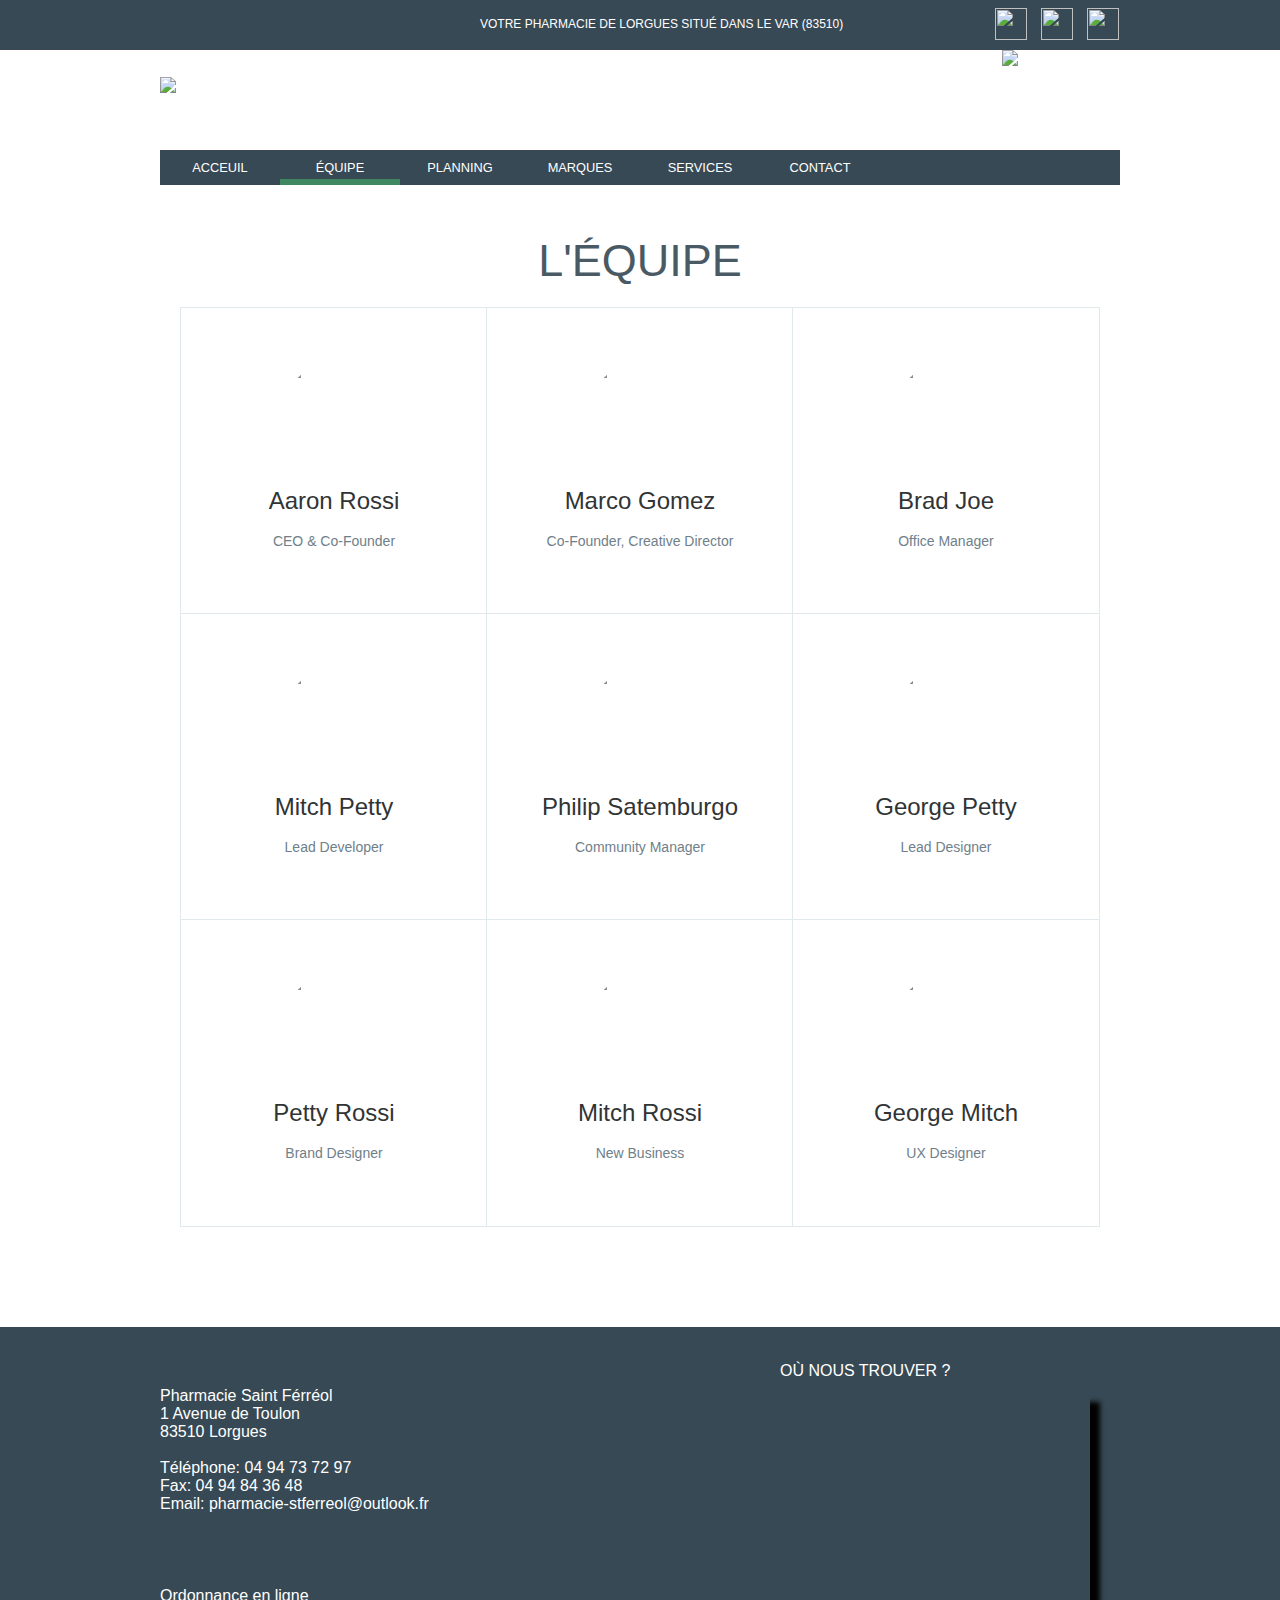
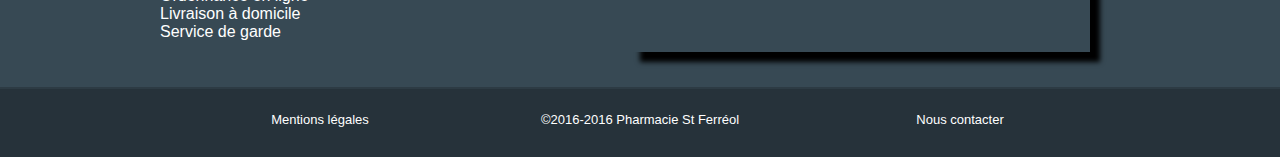
==== equipe.html @ 2e170c9e "ajout home page + footer" ====
<!DOCTYPE html>
<html>
    <head>
        <meta charset="utf-8" />
        <title>Contact</title>
        <link rel="stylesheet" type="text/css" href="equipe.css" />
    </head>

    <nav>

      <div id="header">
        <p id="headerText">Votre Pharmacie de Lorgues situé dans le Var (83510)</p>
          <img id="facebook" src="img/Facebook.png" width="32px" height="32px">
          <img id="twitter" src="img/Twitter.png" width="32px" height="32px">
          <img id="mail" src="img/mail2.png" width="32px" height="32px">
      </div>

      <img id="logo" src="img/logoPharmacie.jpg" />
      <img id="logoCroix" src="img/logoCroix200px.png" />

      <ul id="main">
        <li> <a id="Acceuil" href="MignotWebSite.html">Acceuil</a></li>
        <li>équipe</li>
        <li>Planning</li>
        <li>Marques</li>
        <li>Services
          <ul class="drop">
            <div>
            <li>Ordonnance en ligne</li>
            <li>Livraison à domicile</li>
            <li>Service de garde</li>
            </div>
          </ul>
        </li>
        <li> <a id="ContactUs" href="ContactUs.php">Contact</a></li>
        <li></li>
        <li></li>
        <div id="marker"></div>
      </ul>
    </nav>

    <div class="container">
      <div class="at-section">
        <div class="at-section__title">L'équipe</div>
      </div>
      <div data-column='3' class="at-grid">
        <div class="at-column">
          <div class="at-user">
            <div class="at-user__avatar"><img src="https://s3.amazonaws.com/uifaces/faces/twitter/adhamdannaway/128.jpg"/></div>
            <div class="at-user__name">Aaron Rossi</div>
            <div class="at-user__title">CEO &amp; Co-Founder</div>
          </div>
        </div>
        <div class="at-column">
          <div class="at-user">
            <div class="at-user__avatar"><img src="https://s3.amazonaws.com/uifaces/faces/twitter/rem/128.jpg"/></div>
            <div class="at-user__name">Marco Gomez</div>
            <div class="at-user__title">Co-Founder, Creative Director</div>
          </div>
        </div>
        <div class="at-column">
          <div class="at-user">
            <div class="at-user__avatar"><img src="https://s3.amazonaws.com/uifaces/faces/twitter/boheme/128.jpg"/></div>
            <div class="at-user__name">Brad Joe</div>
            <div class="at-user__title">Office Manager</div>
          </div>
        </div>
        <div class="at-column">
          <div class="at-user">
            <div class="at-user__avatar"><img src="https://s3.amazonaws.com/uifaces/faces/twitter/ok/128.jpg"/></div>
            <div class="at-user__name">Mitch Petty</div>
            <div class="at-user__title">Lead Developer</div>
          </div>
        </div>
        <div class="at-column">
          <div class="at-user">
            <div class="at-user__avatar"><img src="https://s3.amazonaws.com/uifaces/faces/twitter/jsa/128.jpg"/></div>
            <div class="at-user__name">Philip Satemburgo</div>
            <div class="at-user__title">Community Manager</div>
          </div>
        </div>
        <div class="at-column">
          <div class="at-user">
            <div class="at-user__avatar"><img src="https://s3.amazonaws.com/uifaces/faces/twitter/marcogomes/128.jpg"/></div>
            <div class="at-user__name">George Petty</div>
            <div class="at-user__title">Lead Designer</div>
          </div>
        </div>
        <div class="at-column">
          <div class="at-user">
            <div class="at-user__avatar"><img src="https://s3.amazonaws.com/uifaces/faces/twitter/dancounsell/128.jpg"/></div>
            <div class="at-user__name">Petty Rossi</div>
            <div class="at-user__title">Brand Designer</div>
          </div>
        </div>
        <div class="at-column">
          <div class="at-user">
            <div class="at-user__avatar"><img src="https://s3.amazonaws.com/uifaces/faces/twitter/kolage/128.jpg"/></div>
            <div class="at-user__name">Mitch Rossi</div>
            <div class="at-user__title">New Business</div>
          </div>
        </div>
        <div class="at-column">
          <div class="at-user">
            <div class="at-user__avatar"><img src="https://s3.amazonaws.com/uifaces/faces/twitter/tonychester/128.jpg"/></div>
            <div class="at-user__name">George Mitch</div>
            <div class="at-user__title">UX Designer</div>
          </div>
        </div>
      </div>
    </div>

    <footer>

    <div id="footer-info">
      <div id="footerZone">
            <p id="p1"> Où nous trouver ?</p>
            <p id="p2">Pharmacie Saint Férréol<br>1 Avenue de Toulon<br>83510 Lorgues<br><br>Téléphone: 04 94 73 72 97<br>Fax: 04 94 84 36 48<br>Email: pharmacie-stferreol@outlook.fr</p>
            <div id="block2">
              <ul>
                <li>Ordonnance en ligne</li>
                <li>Livraison à domicile</li>
                <li>Service de garde</li>
              </ul>
            </div>
        <div id="Gmap">
        <div id="map">
          <script>
          function initMap() {
            var myLatLng = {lat: 43.493127, lng: 6.358338};

            var map = new google.maps.Map(document.getElementById('map'), {
              zoom: 10,
              center: myLatLng
            });

            var marker = new google.maps.Marker({
              position: myLatLng,
              map: map,
              title: 'Hello World!'
            });
          }
        </script>
        <script async defer
            src="https://maps.googleapis.com/maps/api/js?key=AIzaSyC8PLo06eCIatA-K4ute1zwzZ96QncKiGk&signed_in=true&callback=initMap"></script>
      </div>
    </div>
    </div>
    </div>
    <div id="footer-links">
      <div id="links">
        <ul>
          <li>Mentions légales</li>
        </ul>
        <ul>
          <li>©2016-2016 Pharmacie St Ferréol</li>
        </ul>
        <ul>
          <li>Nous contacter</li>
        </ul>
      <div>
    </div>

    </footer>

</html>
---- equipe.css ----
* {
  box-sizing: border-box;
  margin: 0;
  padding: 0;
  border: 0;
}

body {
  font-family: 'Open Sans', sans-serif;
  color: white;
  text-align: center;
}

#headerText {
  position: absolute;
  font-family: 'Open Sans', sans-serif;
  font-size: 12px;
  text-transform: uppercase;
  color: white;
  text-align: left;
  padding-top: 17px;
  padding-left: 480px;
}

#header {
  position: relative;
  background-color: #374954;
  height: 50px;
}

#logo {
  padding-top: 10px;
  position: absolute;
  padding-top: 27px;
}

#logoCroix {
  padding-top: 10px;
  position: absolute;
  padding-top: 0px;
  padding-left: 842px;
}

#facebook {
margin-left: 834px;
margin-top: 8px;
}

#facebook:hover {
  text-decoration: underline;
background-color: #3E8760;
}

#twitter {
margin-left: 10px;
margin-top: 8px;
}

#twitter:hover {
background-color: #3E8760;
}

#mail {
margin-left: 10px;
margin-top: 8px;
}

#mail:hover {
background-color: #3E8760;
}

#main {
  position: relative;
  list-style: none;
  background: #374954;
  font-weight: 400;
  font-size: 0;
  text-transform: uppercase;
  display: inline-block;
  padding: 0;
  margin: 50px auto;
  margin-top: 100px;
}

#main li {
  font-size: 0.8rem;
  display: inline-block;
  position: relative;
  padding: 10px 20px;
  cursor: pointer;
  z-index: 5;
  min-width: 120px;
}

li {
  margin: 0;
}

ul.drop {
pointer-events: none;
}

.drop {
  text-transform: none;
  overflow: hidden;
  list-style: none;
  position: absolute;
  padding: 0;
  width: 100%;
  left: 0;
  top: 48px;
}

.drop div {
  pointer-events: all;
  -webkit-transform: translate(0, -100%);
  -moz-transform: translate(0, -100%);
  -ms-transform: translate(0, -100%);
  transform: translate(0, -100%);
  -webkit-transition: all 0.5s 0.1s;
  -moz-transition: all 0.5s 0.1s;
  -ms-transition: all 0.5s 0.1s;
  transition: all 0.5s 0.1s;
  position: relative;
}

.drop li {
  display: block;
  padding: 0;
  width: 100%;
  background: #3E8760;
}

.drop li:nth-child(1) {
  border-bottom: 1px solid;
  border-bottom-color: #374954;
}

.drop li:nth-child(2) {
  border-bottom: 1px solid;
  border-bottom-color: #374954;
}

.drop li:nth-child(1):hover {
  display: block;
  padding: 0;
  width: 100%;
  background: #3E8760;
  text-decoration: underline;
}

.drop li:nth-child(2):hover {
  display: block;
  padding: 0;
  width: 100%;
  background: #3E8760;
  text-decoration: underline;
}

.drop li:nth-child(3):hover {
  display: block;
  padding: 0;
  width: 100%;
  background: #3E8760;
  text-decoration: underline;
}

#marker {
  height: 6px;
  background: #3E8760 ;
  position: absolute;
  bottom: 0;
  width: 120px;
  z-index: 2;
  -webkit-transition: all 0.35s;
  -moz-transition: all 0.35s;
  -ms-transition: all 0.35s;
  transition: all 0.35s;
}

#main li:nth-child(1):hover ul div {
  -webkit-transform: translate(0, 0);
  -moz-transform: translate(0, 0);
  -ms-transform: translate(0, 0);
  transform: translate(0, 0);
}
#main li:nth-child(1):hover ~ #marker {
  -webkit-transform: translate(0px, 0);
  -moz-transform: translate(0px, 0);
  -ms-transform: translate(0px, 0);
  transform: translate(0px, 0);
}

#main li:nth-child(2) ~ #marker {
  -webkit-transform: translate(120px, 0);
  -moz-transform: translate(120px, 0);
  -ms-transform: translate(120px, 0);
  transform: translate(120px, 0);
}

#main li:nth-child(2):hover ul div {
  -webkit-transform: translate(0, 0);
  -moz-transform: translate(0, 0);
  -ms-transform: translate(0, 0);
  transform: translate(0, 0);
}
#main li:nth-child(2):hover ~ #marker {
  -webkit-transform: translate(120px, 0);
  -moz-transform: translate(120px, 0);
  -ms-transform: translate(120px, 0);
  transform: translate(120px, 0);
}

#main li:nth-child(3):hover ul div {
  -webkit-transform: translate(0, 0);
  -moz-transform: translate(0, 0);
  -ms-transform: translate(0, 0);
  transform: translate(0, 0);
}

#main li:nth-child(3):hover ~ #marker {
  -webkit-transform: translate(240px, 0);
  -moz-transform: translate(240px, 0);
  -ms-transform: translate(240px, 0);
  transform: translate(240px, 0);
}
#main li:nth-child(4):hover ul div {
  -webkit-transform: translate(0, 0);
  -moz-transform: translate(0, 0);
  -ms-transform: translate(0, 0);
  transform: translate(0, 0);
}
#main li:nth-child(4):hover ~ #marker {
  -webkit-transform: translate(360px, 0);
  -moz-transform: translate(360px, 0);
  -ms-transform: translate(360px, 0);
  transform: translate(360px, 0);
}

#main li:nth-child(5):hover ul div {
  -webkit-transform: translate(0, 0);
  -moz-transform: translate(0, 0);
  -ms-transform: translate(0, 0);
  transform: translate(0, 0);
}
#main li:nth-child(5):hover ~ #marker {
  -webkit-transform: translate(480px, 0);
  -moz-transform: translate(480px, 0);
  -ms-transform: translate(480px, 0);
  transform: translate(480px, 0);
}

#main li:nth-child(6):hover ul div a {
  -webkit-transform: translate(0, 0);
  -moz-transform: translate(0, 0);
  -ms-transform: translate(0, 0);
  transform: translate(0, 0);
}

#main li:nth-child(6):hover ~ #marker {
  -webkit-transform: translate(600px, 0);
  -moz-transform: translate(600px, 0);
  -ms-transform: translate(600px, 0);
  transform: translate(600px, 0);
}

#main li:nth-child(7):hover {
  cursor: default;
  -webkit-transform: translate(0, 0);
  -moz-transform: translate(0, 0);
  -ms-transform: translate(0, 0);
  transform: translate(0, 0);
}

#main li:nth-child(8):hover {
  cursor: default;
  -webkit-transform: translate(0, 0);
  -moz-transform: translate(0, 0);
  -ms-transform: translate(0, 0);
  transform: translate(0, 0);
}

#ContactUs {
  text-decoration:none;
  font-family: 'Open Sans', sans-serif;
  color: white;
  text-align: center;
}

.at-section__title {
  font-family: 'Open Sans', sans-serif;
  font-weight: 300;
  color: #374954;
  text-align: center;
  font-weight: 100;
  font-size: 2.8125em;
  opacity: 0.9;
  margin-bottom: 20px;
  text-transform: uppercase;
}
.at-grid {
  display: -webkit-box;
  display: -webkit-flex;
  display: -ms-flexbox;
  display: flex;
  -webkit-box-orient: horizontal;
  -webkit-box-direction: normal;
  -webkit-flex-direction: row;
      -ms-flex-direction: row;
          flex-direction: row;
  -webkit-flex-wrap: wrap;
      -ms-flex-wrap: wrap;
          flex-wrap: wrap;
  background: #FFF;
  border: 1px solid #E2E9ED;
}
.at-grid[data-column="1"] .at-column {
  width: 100%;
  max-width: 100%;
  min-width: 100%;
  -webkit-flex-basis: 100%;
      -ms-flex-preferred-size: 100%;
          flex-basis: 100%;
}
.at-grid[data-column="2"] .at-column {
  width: 50%;
  max-width: 50%;
  min-width: 50%;
  -webkit-flex-basis: 50%;
      -ms-flex-preferred-size: 50%;
          flex-basis: 50%;
}
.at-grid[data-column="3"] .at-column {
  width: 33.33333%;
  max-width: 33.33333%;
  min-width: 33.33333%;
  -webkit-flex-basis: 33.33333%;
      -ms-flex-preferred-size: 33.33333%;
          flex-basis: 33.33333%;
}
.at-grid[data-column="4"] .at-column {
  width: 25%;
  max-width: 25%;
  min-width: 25%;
  -webkit-flex-basis: 25%;
      -ms-flex-preferred-size: 25%;
          flex-basis: 25%;
}
.at-grid[data-column="5"] .at-column {
  width: 20%;
  max-width: 20%;
  min-width: 20%;
  -webkit-flex-basis: 20%;
      -ms-flex-preferred-size: 20%;
          flex-basis: 20%;
}
.at-grid[data-column="6"] .at-column {
  width: 16.66667%;
  max-width: 16.66667%;
  min-width: 16.66667%;
  -webkit-flex-basis: 16.66667%;
      -ms-flex-preferred-size: 16.66667%;
          flex-basis: 16.66667%;
}
.at-grid[data-column="7"] .at-column {
  width: 14.28571%;
  max-width: 14.28571%;
  min-width: 14.28571%;
  -webkit-flex-basis: 14.28571%;
      -ms-flex-preferred-size: 14.28571%;
          flex-basis: 14.28571%;
}
.at-grid[data-column="8"] .at-column {
  width: 12.5%;
  max-width: 12.5%;
  min-width: 12.5%;
  -webkit-flex-basis: 12.5%;
      -ms-flex-preferred-size: 12.5%;
          flex-basis: 12.5%;
}
.at-grid[data-column="9"] .at-column {
  width: 11.11111%;
  max-width: 11.11111%;
  min-width: 11.11111%;
  -webkit-flex-basis: 11.11111%;
      -ms-flex-preferred-size: 11.11111%;
          flex-basis: 11.11111%;
}
.at-column {
  position: relative;
  background: #FFF;
  box-shadow: 0 0 0 1px #E2E9ED;
  padding: 10px;
  box-sizing: border-box;
  -webkit-transition: box-shadow 0.2s ease, -webkit-transform 0.2s ease;
  transition: box-shadow 0.2s ease, -webkit-transform 0.2s ease;
  transition: box-shadow 0.2s ease, transform 0.2s ease;
  transition: box-shadow 0.2s ease, transform 0.2s ease, -webkit-transform 0.2s ease;
}
.at-column:before {
  content: "";
  display: block;
  padding-top: 100%;
}
.at-column:hover {
  z-index: 1;
  box-shadow: 0 8px 50px rgba(0, 0, 0, 0.2);
  -webkit-transform: scale(1.05);
          transform: scale(1.05);
}

@media (max-width: 800px) {
  .at-column {
    width: 50% !important;
    max-width: 50% !important;
    min-width: 50% !important;
    -webkit-flex-basis: 50% !important;
        -ms-flex-preferred-size: 50% !important;
            flex-basis: 50% !important;
  }
}
@media (max-width: 600px) {
  .at-column {
    width: 100% !important;
    max-width: 100% !important;
    min-width: 100% !important;
    -webkit-flex-basis: 100% !important;
        -ms-flex-preferred-size: 100% !important;
            flex-basis: 100% !important;
  }
}
.at-user {
  position: absolute;
  top: 50%;
  left: 0;
  width: 100%;
  -webkit-transform: translate(0, -50%);
          transform: translate(0, -50%);
  text-align: center;
}
.at-user__avatar {
  width: 98px;
  height: 98px;
  border-radius: 100%;
  margin: 0 auto 20px;
  overflow: hidden;
}
.at-user__avatar img {
  display: block;
  width: 100%;
  max-width: 100%;
}
.at-user__name {
  color: #313435;
  font-family: 'Open Sans', sans-serif;
  font-size: 1.5rem;
  font-weight: 500;
  line-height: 2.625rem;
}
.at-user__title {
  color: #6F808A;
  font-family: 'Open Sans', sans-serif;
  font-size: 0.875rem;
  line-height: 2.375rem;
}

body {
  background: #FFF;
  font-family: 'Open Sans', sans-serif;
  -webkit-font-smoothing: antialiased;
  -moz-osx-font-smoothing: grayscale;
}

.container {
  max-width: 960px;
  margin: auto;
  width: 100%;
  padding: 0 20px;
  box-sizing: border-box;
}

#midContainer {
  margin: 40px auto;
  height: 500px;
  width: 960px;
}

#midContainer p {
  margin-left: 10px;
  margin-top: 10px;
  font-family: 'Open Sans', sans-serif;
  color: black;
  text-align: left;
}

#treeFooter {
  width: 960px;
  margin: auto;
}

#treeFooter img {
  float: right;
  padding-top: 375px;
}

#p1 {
  position: absolute;
  font-family: 'Open Sans', sans-serif;
  color: white;
  text-transform: uppercase;
  margin-left: 620px;
  padding-top: 35px;
}

#p2 {
  position: absolute;
  font-family: 'Open Sans', sans-serif;
  color: white;
  padding-top: 60px;
  text-align: left;
}

#footerZone ul {
  list-style: none;
  display: inline-block;
}

#footerZone ul li:nth-child(1):hover {
  text-decoration: underline;
  cursor: default;
}

#footerZone ul li:nth-child(2):hover {
  text-decoration: underline;
  cursor: default;
}

#footerZone ul li:nth-child(3):hover {
  text-decoration: underline;
  cursor: default;
}


#block2 {
  text-align: left;
  float: left;
  width: 200px;
  margin-top: 260px !important;
}

#footerZone {
  position: relative;
  margin: auto;
  height: 360px;
  width: 960px;
}

#Gmap {
  position: absolute;
  margin-left: 470px;
  height: 360px;
  width: 460px;
  padding-top: 15px;
}

#map {
  position: absolute;
  margin-top: 50px;
  height: 260px;
  width: 460px;
  -moz-box-shadow: 10px 10px 5px black;
  -webkit-box-shadow: 10px 10px 5px black;
  -o-box-shadow: 10px 10px 5px black;
  box-shadow: 10px 10px 5px black;
}

#footer-info {
  margin-top: 100px;
  position: relative;
  background-color: #374954;
  height: 360px;
}

#footer-links {
  position: relative;
  border-top: 2px solid #2d3b44;
  background-color: #26323a;
  height: 70px;
}

#Acceuil {
  text-decoration:none;
  font-family: 'Open Sans', sans-serif;
  color: white;
  text-align: center;
}

#equipe {
  text-decoration:none;
  font-family: 'Open Sans', sans-serif;
  color: white;
  text-align: center;
}

#links {
  font-family: 'Open Sans', sans-serif;
  color: white;
  margin: auto;
  width: 960px;
  height: 68px;
}

#links ul {
  display: inline-block;
}

#links ul:nth-child(1) {
  font-size: 13px;
  float: left;
  width: 320px;
  height: 68px;
  list-style: none;
  padding-top: 23px;
}

#links ul:nth-child(2) {
  font-size: 13px;
  list-style: none;
  width: 320px;
  height: 68px;
  padding-top: 23px;
}

#links ul:nth-child(3) {
  font-size: 13px;
  list-style: none;
  width: 320px;
  height: 68px;
  float: right;
  padding-top: 23px;
}

#links ul:nth-child(1) li {
  display: inline-block;
}

#links ul:nth-child(3) li {
  display: inline-block;
}

#links ul:nth-child(1) li:hover {
  text-decoration: underline;
  cursor: default;
}

#links ul:nth-child(3) li:hover {
  text-decoration: underline;
  cursor: default;
}
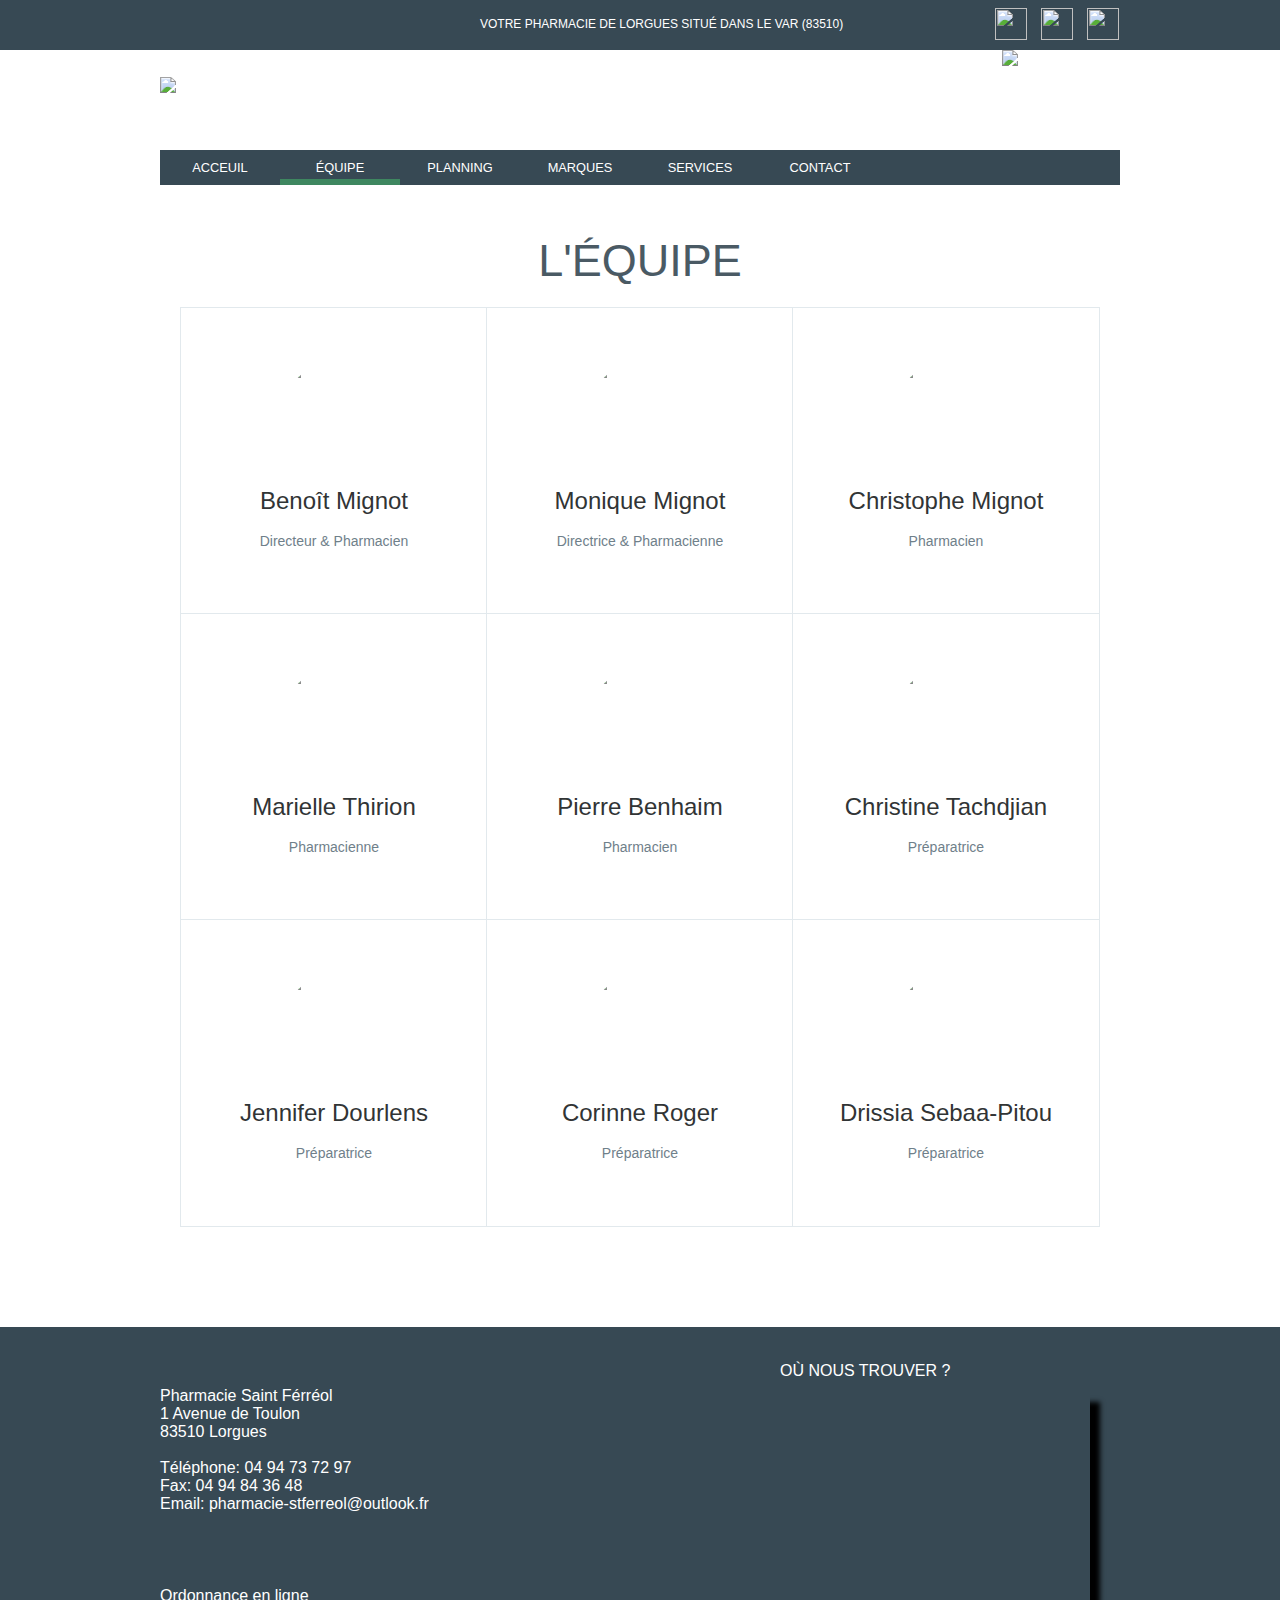
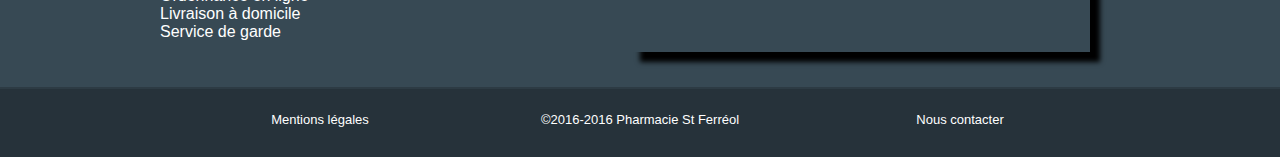
==== commit 8934dc6a: "Modification" ====
--- a/equipe.html
+++ b/equipe.html
@@ -3,7 +3,7 @@
     <head>
         <meta charset="utf-8" />
         <title>Contact</title>
-        <link rel="stylesheet" type="text/css" href="equipe.css" />
+        <link rel="stylesheet" type="text/css" href="css/equipe.css" />
     </head>
 
     <nav>
@@ -21,18 +21,18 @@
       <ul id="main">
         <li> <a id="Acceuil" href="MignotWebSite.html">Acceuil</a></li>
         <li>équipe</li>
-        <li>Planning</li>
+        <li><a id="Planning" href="Planning/planning.php">Planning</a></li>
         <li>Marques</li>
         <li>Services
           <ul class="drop">
             <div>
-            <li>Ordonnance en ligne</li>
-            <li>Livraison à domicile</li>
-            <li>Service de garde</li>
+            <li><a href="Ordonnance_en_ligne/index.php">Ordonnance en ligne</a></li>
+            <li><a href="services/livraison.html">Livraison à domicile</a></li>
+            <li><a href="services/garde.html">Service de garde</a></li>
             </div>
           </ul>
         </li>
-        <li> <a id="ContactUs" href="ContactUs.php">Contact</a></li>
+        <li> <a id="ContactUs" href="ContactUs/ContactUs.php">Contact</a></li>
         <li></li>
         <li></li>
         <div id="marker"></div>
@@ -47,64 +47,64 @@
         <div class="at-column">
           <div class="at-user">
             <div class="at-user__avatar"><img src="https://s3.amazonaws.com/uifaces/faces/twitter/adhamdannaway/128.jpg"/></div>
-            <div class="at-user__name">Aaron Rossi</div>
-            <div class="at-user__title">CEO &amp; Co-Founder</div>
+            <div class="at-user__name">Benoît Mignot </div>
+            <div class="at-user__title">Directeur &amp; Pharmacien</div>
           </div>
         </div>
         <div class="at-column">
           <div class="at-user">
             <div class="at-user__avatar"><img src="https://s3.amazonaws.com/uifaces/faces/twitter/rem/128.jpg"/></div>
-            <div class="at-user__name">Marco Gomez</div>
-            <div class="at-user__title">Co-Founder, Creative Director</div>
+            <div class="at-user__name">Monique Mignot</div>
+            <div class="at-user__title">Directrice &amp; Pharmacienne</div>
           </div>
         </div>
         <div class="at-column">
           <div class="at-user">
             <div class="at-user__avatar"><img src="https://s3.amazonaws.com/uifaces/faces/twitter/boheme/128.jpg"/></div>
-            <div class="at-user__name">Brad Joe</div>
-            <div class="at-user__title">Office Manager</div>
+            <div class="at-user__name">Christophe Mignot</div>
+            <div class="at-user__title">Pharmacien</div>
           </div>
         </div>
         <div class="at-column">
           <div class="at-user">
             <div class="at-user__avatar"><img src="https://s3.amazonaws.com/uifaces/faces/twitter/ok/128.jpg"/></div>
-            <div class="at-user__name">Mitch Petty</div>
-            <div class="at-user__title">Lead Developer</div>
+            <div class="at-user__name">Marielle Thirion</div>
+            <div class="at-user__title">Pharmacienne</div>
           </div>
         </div>
         <div class="at-column">
           <div class="at-user">
             <div class="at-user__avatar"><img src="https://s3.amazonaws.com/uifaces/faces/twitter/jsa/128.jpg"/></div>
-            <div class="at-user__name">Philip Satemburgo</div>
-            <div class="at-user__title">Community Manager</div>
+            <div class="at-user__name">Pierre Benhaim</div>
+            <div class="at-user__title">Pharmacien</div>
           </div>
         </div>
         <div class="at-column">
           <div class="at-user">
             <div class="at-user__avatar"><img src="https://s3.amazonaws.com/uifaces/faces/twitter/marcogomes/128.jpg"/></div>
-            <div class="at-user__name">George Petty</div>
-            <div class="at-user__title">Lead Designer</div>
+            <div class="at-user__name">Christine Tachdjian</div>
+            <div class="at-user__title">Préparatrice</div>
           </div>
         </div>
         <div class="at-column">
           <div class="at-user">
             <div class="at-user__avatar"><img src="https://s3.amazonaws.com/uifaces/faces/twitter/dancounsell/128.jpg"/></div>
-            <div class="at-user__name">Petty Rossi</div>
-            <div class="at-user__title">Brand Designer</div>
+            <div class="at-user__name">Jennifer Dourlens</div>
+            <div class="at-user__title">Préparatrice</div>
           </div>
         </div>
         <div class="at-column">
           <div class="at-user">
             <div class="at-user__avatar"><img src="https://s3.amazonaws.com/uifaces/faces/twitter/kolage/128.jpg"/></div>
-            <div class="at-user__name">Mitch Rossi</div>
-            <div class="at-user__title">New Business</div>
+            <div class="at-user__name">Corinne Roger</div>
+            <div class="at-user__title">Préparatrice</div>
           </div>
         </div>
         <div class="at-column">
           <div class="at-user">
             <div class="at-user__avatar"><img src="https://s3.amazonaws.com/uifaces/faces/twitter/tonychester/128.jpg"/></div>
-            <div class="at-user__name">George Mitch</div>
-            <div class="at-user__title">UX Designer</div>
+            <div class="at-user__name">Drissia Sebaa-Pitou</div>
+            <div class="at-user__title">Préparatrice</div>
           </div>
         </div>
       </div>
@@ -118,9 +118,9 @@
             <p id="p2">Pharmacie Saint Férréol<br>1 Avenue de Toulon<br>83510 Lorgues<br><br>Téléphone: 04 94 73 72 97<br>Fax: 04 94 84 36 48<br>Email: pharmacie-stferreol@outlook.fr</p>
             <div id="block2">
               <ul>
-                <li>Ordonnance en ligne</li>
-                <li>Livraison à domicile</li>
-                <li>Service de garde</li>
+                <li><a href="Ordonnance_en_ligne/index.php">Ordonnance en ligne</a></li>
+            <li><a href="services/livraison.html">Livraison à domicile</a></li>
+            <li><a href="services/garde.html">Service de garde</a></li>
               </ul>
             </div>
         <div id="Gmap">
@@ -150,7 +150,7 @@
     <div id="footer-links">
       <div id="links">
         <ul>
-          <li>Mentions légales</li>
+          <li><a id="Mentions" href="mentions_legales.html">Mentions légales</a></li>
         </ul>
         <ul>
           <li>©2016-2016 Pharmacie St Ferréol</li>
--- a/css/equipe.css
+++ b/css/equipe.css
@@ -0,0 +1,677 @@
+* {
+  box-sizing: border-box;
+  margin: 0;
+  padding: 0;
+  border: 0;
+}
+
+body {
+  font-family: 'Open Sans', sans-serif;
+  color: white;
+  text-align: center;
+}
+
+#headerText {
+  position: absolute;
+  font-family: 'Open Sans', sans-serif;
+  font-size: 12px;
+  text-transform: uppercase;
+  color: white;
+  text-align: left;
+  padding-top: 17px;
+  padding-left: 480px;
+}
+
+#header {
+  position: relative;
+  background-color: #374954;
+  height: 50px;
+}
+
+#logo {
+  padding-top: 10px;
+  position: absolute;
+  padding-top: 27px;
+}
+
+#logoCroix {
+  padding-top: 10px;
+  position: absolute;
+  padding-top: 0px;
+  padding-left: 842px;
+}
+
+#facebook {
+margin-left: 834px;
+margin-top: 8px;
+}
+
+#facebook:hover {
+  text-decoration: underline;
+background-color: #3E8760;
+}
+
+#twitter {
+margin-left: 10px;
+margin-top: 8px;
+}
+
+#twitter:hover {
+background-color: #3E8760;
+}
+
+#mail {
+margin-left: 10px;
+margin-top: 8px;
+}
+
+#mail:hover {
+background-color: #3E8760;
+}
+
+#main {
+  position: relative;
+  list-style: none;
+  background: #374954;
+  font-weight: 400;
+  font-size: 0;
+  text-transform: uppercase;
+  display: inline-block;
+  padding: 0;
+  margin: 50px auto;
+  margin-top: 100px;
+}
+
+#main li {
+  font-size: 0.8rem;
+  display: inline-block;
+  position: relative;
+  padding: 10px 20px;
+  cursor: pointer;
+  z-index: 5;
+  min-width: 120px;
+}
+
+li {
+  margin: 0;
+}
+
+ul.drop {
+pointer-events: none;
+}
+
+.drop {
+  text-transform: none;
+  overflow: hidden;
+  list-style: none;
+  position: absolute;
+  padding: 0;
+  width: 100%;
+  left: 0;
+  top: 48px;
+}
+
+.drop div {
+  pointer-events: all;
+  -webkit-transform: translate(0, -100%);
+  -moz-transform: translate(0, -100%);
+  -ms-transform: translate(0, -100%);
+  transform: translate(0, -100%);
+  -webkit-transition: all 0.5s 0.1s;
+  -moz-transition: all 0.5s 0.1s;
+  -ms-transition: all 0.5s 0.1s;
+  transition: all 0.5s 0.1s;
+  position: relative;
+}
+
+.drop div li a {
+  text-decoration : none; 
+  color :white;
+}
+
+.drop li {
+  display: block;
+  padding: 0;
+  width: 100%;
+  background: #3E8760;
+}
+
+.drop li:nth-child(1) {
+  border-bottom: 1px solid;
+  border-bottom-color: #374954;
+}
+
+.drop li:nth-child(2) {
+  border-bottom: 1px solid;
+  border-bottom-color: #374954;
+}
+
+.drop li:nth-child(1):hover {
+  display: block;
+  padding: 0;
+  width: 100%;
+  background: #3E8760;
+  text-decoration: underline;
+}
+
+.drop li:nth-child(2):hover {
+  display: block;
+  padding: 0;
+  width: 100%;
+  background: #3E8760;
+  text-decoration: underline;
+}
+
+.drop li:nth-child(3):hover {
+  display: block;
+  padding: 0;
+  width: 100%;
+  background: #3E8760;
+  text-decoration: underline;
+}
+
+#marker {
+  height: 6px;
+  background: #3E8760 ;
+  position: absolute;
+  bottom: 0;
+  width: 120px;
+  z-index: 2;
+  -webkit-transition: all 0.35s;
+  -moz-transition: all 0.35s;
+  -ms-transition: all 0.35s;
+  transition: all 0.35s;
+}
+
+#main li:nth-child(1):hover ul div {
+  -webkit-transform: translate(0, 0);
+  -moz-transform: translate(0, 0);
+  -ms-transform: translate(0, 0);
+  transform: translate(0, 0);
+}
+#main li:nth-child(1):hover ~ #marker {
+  -webkit-transform: translate(0px, 0);
+  -moz-transform: translate(0px, 0);
+  -ms-transform: translate(0px, 0);
+  transform: translate(0px, 0);
+}
+
+#main li:nth-child(2) ~ #marker {
+  -webkit-transform: translate(120px, 0);
+  -moz-transform: translate(120px, 0);
+  -ms-transform: translate(120px, 0);
+  transform: translate(120px, 0);
+}
+
+#main li:nth-child(2):hover ul div {
+  -webkit-transform: translate(0, 0);
+  -moz-transform: translate(0, 0);
+  -ms-transform: translate(0, 0);
+  transform: translate(0, 0);
+}
+#main li:nth-child(2):hover ~ #marker {
+  -webkit-transform: translate(120px, 0);
+  -moz-transform: translate(120px, 0);
+  -ms-transform: translate(120px, 0);
+  transform: translate(120px, 0);
+}
+
+#main li:nth-child(3):hover ul div {
+  -webkit-transform: translate(0, 0);
+  -moz-transform: translate(0, 0);
+  -ms-transform: translate(0, 0);
+  transform: translate(0, 0);
+}
+
+#main li:nth-child(3):hover ~ #marker {
+  -webkit-transform: translate(240px, 0);
+  -moz-transform: translate(240px, 0);
+  -ms-transform: translate(240px, 0);
+  transform: translate(240px, 0);
+}
+#main li:nth-child(4):hover ul div {
+  -webkit-transform: translate(0, 0);
+  -moz-transform: translate(0, 0);
+  -ms-transform: translate(0, 0);
+  transform: translate(0, 0);
+}
+#main li:nth-child(4):hover ~ #marker {
+  -webkit-transform: translate(360px, 0);
+  -moz-transform: translate(360px, 0);
+  -ms-transform: translate(360px, 0);
+  transform: translate(360px, 0);
+}
+
+#main li:nth-child(5):hover ul div {
+  -webkit-transform: translate(0, 0);
+  -moz-transform: translate(0, 0);
+  -ms-transform: translate(0, 0);
+  transform: translate(0, 0);
+}
+#main li:nth-child(5):hover ~ #marker {
+  -webkit-transform: translate(480px, 0);
+  -moz-transform: translate(480px, 0);
+  -ms-transform: translate(480px, 0);
+  transform: translate(480px, 0);
+}
+
+#main li:nth-child(6):hover ul div a {
+  -webkit-transform: translate(0, 0);
+  -moz-transform: translate(0, 0);
+  -ms-transform: translate(0, 0);
+  transform: translate(0, 0);
+}
+
+#main li:nth-child(6):hover ~ #marker {
+  -webkit-transform: translate(600px, 0);
+  -moz-transform: translate(600px, 0);
+  -ms-transform: translate(600px, 0);
+  transform: translate(600px, 0);
+}
+
+#main li:nth-child(7):hover {
+  cursor: default;
+  -webkit-transform: translate(0, 0);
+  -moz-transform: translate(0, 0);
+  -ms-transform: translate(0, 0);
+  transform: translate(0, 0);
+}
+
+#main li:nth-child(8):hover {
+  cursor: default;
+  -webkit-transform: translate(0, 0);
+  -moz-transform: translate(0, 0);
+  -ms-transform: translate(0, 0);
+  transform: translate(0, 0);
+}
+
+#ContactUs {
+  text-decoration:none;
+  font-family: 'Open Sans', sans-serif;
+  color: white;
+  text-align: center;
+}
+
+.at-section__title {
+  font-family: 'Open Sans', sans-serif;
+  font-weight: 300;
+  color: #374954;
+  text-align: center;
+  font-weight: 100;
+  font-size: 2.8125em;
+  opacity: 0.9;
+  margin-bottom: 20px;
+  text-transform: uppercase;
+}
+.at-grid {
+  display: -webkit-box;
+  display: -webkit-flex;
+  display: -ms-flexbox;
+  display: flex;
+  -webkit-box-orient: horizontal;
+  -webkit-box-direction: normal;
+  -webkit-flex-direction: row;
+      -ms-flex-direction: row;
+          flex-direction: row;
+  -webkit-flex-wrap: wrap;
+      -ms-flex-wrap: wrap;
+          flex-wrap: wrap;
+  background: #FFF;
+  border: 1px solid #E2E9ED;
+}
+.at-grid[data-column="1"] .at-column {
+  width: 100%;
+  max-width: 100%;
+  min-width: 100%;
+  -webkit-flex-basis: 100%;
+      -ms-flex-preferred-size: 100%;
+          flex-basis: 100%;
+}
+.at-grid[data-column="2"] .at-column {
+  width: 50%;
+  max-width: 50%;
+  min-width: 50%;
+  -webkit-flex-basis: 50%;
+      -ms-flex-preferred-size: 50%;
+          flex-basis: 50%;
+}
+.at-grid[data-column="3"] .at-column {
+  width: 33.33333%;
+  max-width: 33.33333%;
+  min-width: 33.33333%;
+  -webkit-flex-basis: 33.33333%;
+      -ms-flex-preferred-size: 33.33333%;
+          flex-basis: 33.33333%;
+}
+.at-grid[data-column="4"] .at-column {
+  width: 25%;
+  max-width: 25%;
+  min-width: 25%;
+  -webkit-flex-basis: 25%;
+      -ms-flex-preferred-size: 25%;
+          flex-basis: 25%;
+}
+.at-grid[data-column="5"] .at-column {
+  width: 20%;
+  max-width: 20%;
+  min-width: 20%;
+  -webkit-flex-basis: 20%;
+      -ms-flex-preferred-size: 20%;
+          flex-basis: 20%;
+}
+.at-grid[data-column="6"] .at-column {
+  width: 16.66667%;
+  max-width: 16.66667%;
+  min-width: 16.66667%;
+  -webkit-flex-basis: 16.66667%;
+      -ms-flex-preferred-size: 16.66667%;
+          flex-basis: 16.66667%;
+}
+.at-grid[data-column="7"] .at-column {
+  width: 14.28571%;
+  max-width: 14.28571%;
+  min-width: 14.28571%;
+  -webkit-flex-basis: 14.28571%;
+      -ms-flex-preferred-size: 14.28571%;
+          flex-basis: 14.28571%;
+}
+.at-grid[data-column="8"] .at-column {
+  width: 12.5%;
+  max-width: 12.5%;
+  min-width: 12.5%;
+  -webkit-flex-basis: 12.5%;
+      -ms-flex-preferred-size: 12.5%;
+          flex-basis: 12.5%;
+}
+.at-grid[data-column="9"] .at-column {
+  width: 11.11111%;
+  max-width: 11.11111%;
+  min-width: 11.11111%;
+  -webkit-flex-basis: 11.11111%;
+      -ms-flex-preferred-size: 11.11111%;
+          flex-basis: 11.11111%;
+}
+.at-column {
+  position: relative;
+  background: #FFF;
+  box-shadow: 0 0 0 1px #E2E9ED;
+  padding: 10px;
+  box-sizing: border-box;
+  -webkit-transition: box-shadow 0.2s ease, -webkit-transform 0.2s ease;
+  transition: box-shadow 0.2s ease, -webkit-transform 0.2s ease;
+  transition: box-shadow 0.2s ease, transform 0.2s ease;
+  transition: box-shadow 0.2s ease, transform 0.2s ease, -webkit-transform 0.2s ease;
+}
+.at-column:before {
+  content: "";
+  display: block;
+  padding-top: 100%;
+}
+.at-column:hover {
+  z-index: 1;
+  box-shadow: 0 8px 50px rgba(0, 0, 0, 0.2);
+  -webkit-transform: scale(1.05);
+          transform: scale(1.05);
+}
+
+@media (max-width: 800px) {
+  .at-column {
+    width: 50% !important;
+    max-width: 50% !important;
+    min-width: 50% !important;
+    -webkit-flex-basis: 50% !important;
+        -ms-flex-preferred-size: 50% !important;
+            flex-basis: 50% !important;
+  }
+}
+@media (max-width: 600px) {
+  .at-column {
+    width: 100% !important;
+    max-width: 100% !important;
+    min-width: 100% !important;
+    -webkit-flex-basis: 100% !important;
+        -ms-flex-preferred-size: 100% !important;
+            flex-basis: 100% !important;
+  }
+}
+.at-user {
+  position: absolute;
+  top: 50%;
+  left: 0;
+  width: 100%;
+  -webkit-transform: translate(0, -50%);
+          transform: translate(0, -50%);
+  text-align: center;
+}
+.at-user__avatar {
+  width: 98px;
+  height: 98px;
+  border-radius: 100%;
+  margin: 0 auto 20px;
+  overflow: hidden;
+}
+.at-user__avatar img {
+  display: block;
+  width: 100%;
+  max-width: 100%;
+}
+.at-user__name {
+  color: #313435;
+  font-family: 'Open Sans', sans-serif;
+  font-size: 1.5rem;
+  font-weight: 500;
+  line-height: 2.625rem;
+}
+.at-user__title {
+  color: #6F808A;
+  font-family: 'Open Sans', sans-serif;
+  font-size: 0.875rem;
+  line-height: 2.375rem;
+}
+
+body {
+  background: #FFF;
+  font-family: 'Open Sans', sans-serif;
+  -webkit-font-smoothing: antialiased;
+  -moz-osx-font-smoothing: grayscale;
+}
+
+.container {
+  max-width: 960px;
+  margin: auto;
+  width: 100%;
+  padding: 0 20px;
+  box-sizing: border-box;
+}
+
+#midContainer {
+  margin: 40px auto;
+  height: 500px;
+  width: 960px;
+}
+
+#midContainer p {
+  margin-left: 10px;
+  margin-top: 10px;
+  font-family: 'Open Sans', sans-serif;
+  color: black;
+  text-align: left;
+}
+
+#treeFooter {
+  width: 960px;
+  margin: auto;
+}
+
+#treeFooter img {
+  float: right;
+  padding-top: 375px;
+}
+
+#p1 {
+  position: absolute;
+  font-family: 'Open Sans', sans-serif;
+  color: white;
+  text-transform: uppercase;
+  margin-left: 620px;
+  padding-top: 35px;
+}
+
+#p2 {
+  position: absolute;
+  font-family: 'Open Sans', sans-serif;
+  color: white;
+  padding-top: 60px;
+  text-align: left;
+}
+
+#footerZone ul {
+  list-style: none;
+  display: inline-block;
+}
+
+#footerZone ul li:nth-child(1):hover {
+  text-decoration: underline;
+  cursor: default;
+}
+
+#footerZone ul li:nth-child(2):hover {
+  text-decoration: underline;
+  cursor: default;
+}
+
+#footerZone ul li:nth-child(3):hover {
+  text-decoration: underline;
+  cursor: default;
+}
+
+
+#block2 {
+  text-align: left;
+  float: left;
+  width: 200px;
+  margin-top: 260px !important;
+}
+#block2 ul li a{
+  text-decoration : none;
+font-family: 'Open Sans', sans-serif;
+color: white;
+}
+#footerZone {
+  position: relative;
+  margin: auto;
+  height: 360px;
+  width: 960px;
+}
+
+#Gmap {
+  position: absolute;
+  margin-left: 470px;
+  height: 360px;
+  width: 460px;
+  padding-top: 15px;
+}
+
+#map {
+  position: absolute;
+  margin-top: 50px;
+  height: 260px;
+  width: 460px;
+  -moz-box-shadow: 10px 10px 5px black;
+  -webkit-box-shadow: 10px 10px 5px black;
+  -o-box-shadow: 10px 10px 5px black;
+  box-shadow: 10px 10px 5px black;
+}
+
+#footer-info {
+  margin-top: 100px;
+  position: relative;
+  background-color: #374954;
+  height: 360px;
+}
+
+#footer-links {
+  position: relative;
+  border-top: 2px solid #2d3b44;
+  background-color: #26323a;
+  height: 70px;
+}
+
+#Acceuil {
+  text-decoration:none;
+  font-family: 'Open Sans', sans-serif;
+  color: white;
+  text-align: center;
+}
+#Planning{
+  text-decoration:none;
+  font-family: 'Open Sans', sans-serif;
+  color: white;
+  text-align: center;
+} 
+#equipe {
+  text-decoration:none;
+  font-family: 'Open Sans', sans-serif;
+  color: white;
+  text-align: center;
+}
+
+#links {
+  font-family: 'Open Sans', sans-serif;
+  color: white;
+  margin: auto;
+  width: 960px;
+  height: 68px;
+}
+#Mentions{
+  text-decoration:none;
+    font-family: 'Open Sans', sans-serif;
+  color: white;
+}
+#links ul {
+  display: inline-block;
+}
+
+#links ul:nth-child(1) {
+  font-size: 13px;
+  float: left;
+  width: 320px;
+  height: 68px;
+  list-style: none;
+  padding-top: 23px;
+}
+
+#links ul:nth-child(2) {
+  font-size: 13px;
+  list-style: none;
+  width: 320px;
+  height: 68px;
+  padding-top: 23px;
+}
+
+#links ul:nth-child(3) {
+  font-size: 13px;
+  list-style: none;
+  width: 320px;
+  height: 68px;
+  float: right;
+  padding-top: 23px;
+}
+
+#links ul:nth-child(1) li {
+  display: inline-block;
+}
+
+#links ul:nth-child(3) li {
+  display: inline-block;
+}
+
+#links ul:nth-child(1) li:hover {
+  text-decoration: underline;
+  cursor: default;
+}
+
+#links ul:nth-child(3) li:hover {
+  text-decoration: underline;
+  cursor: default;
+}
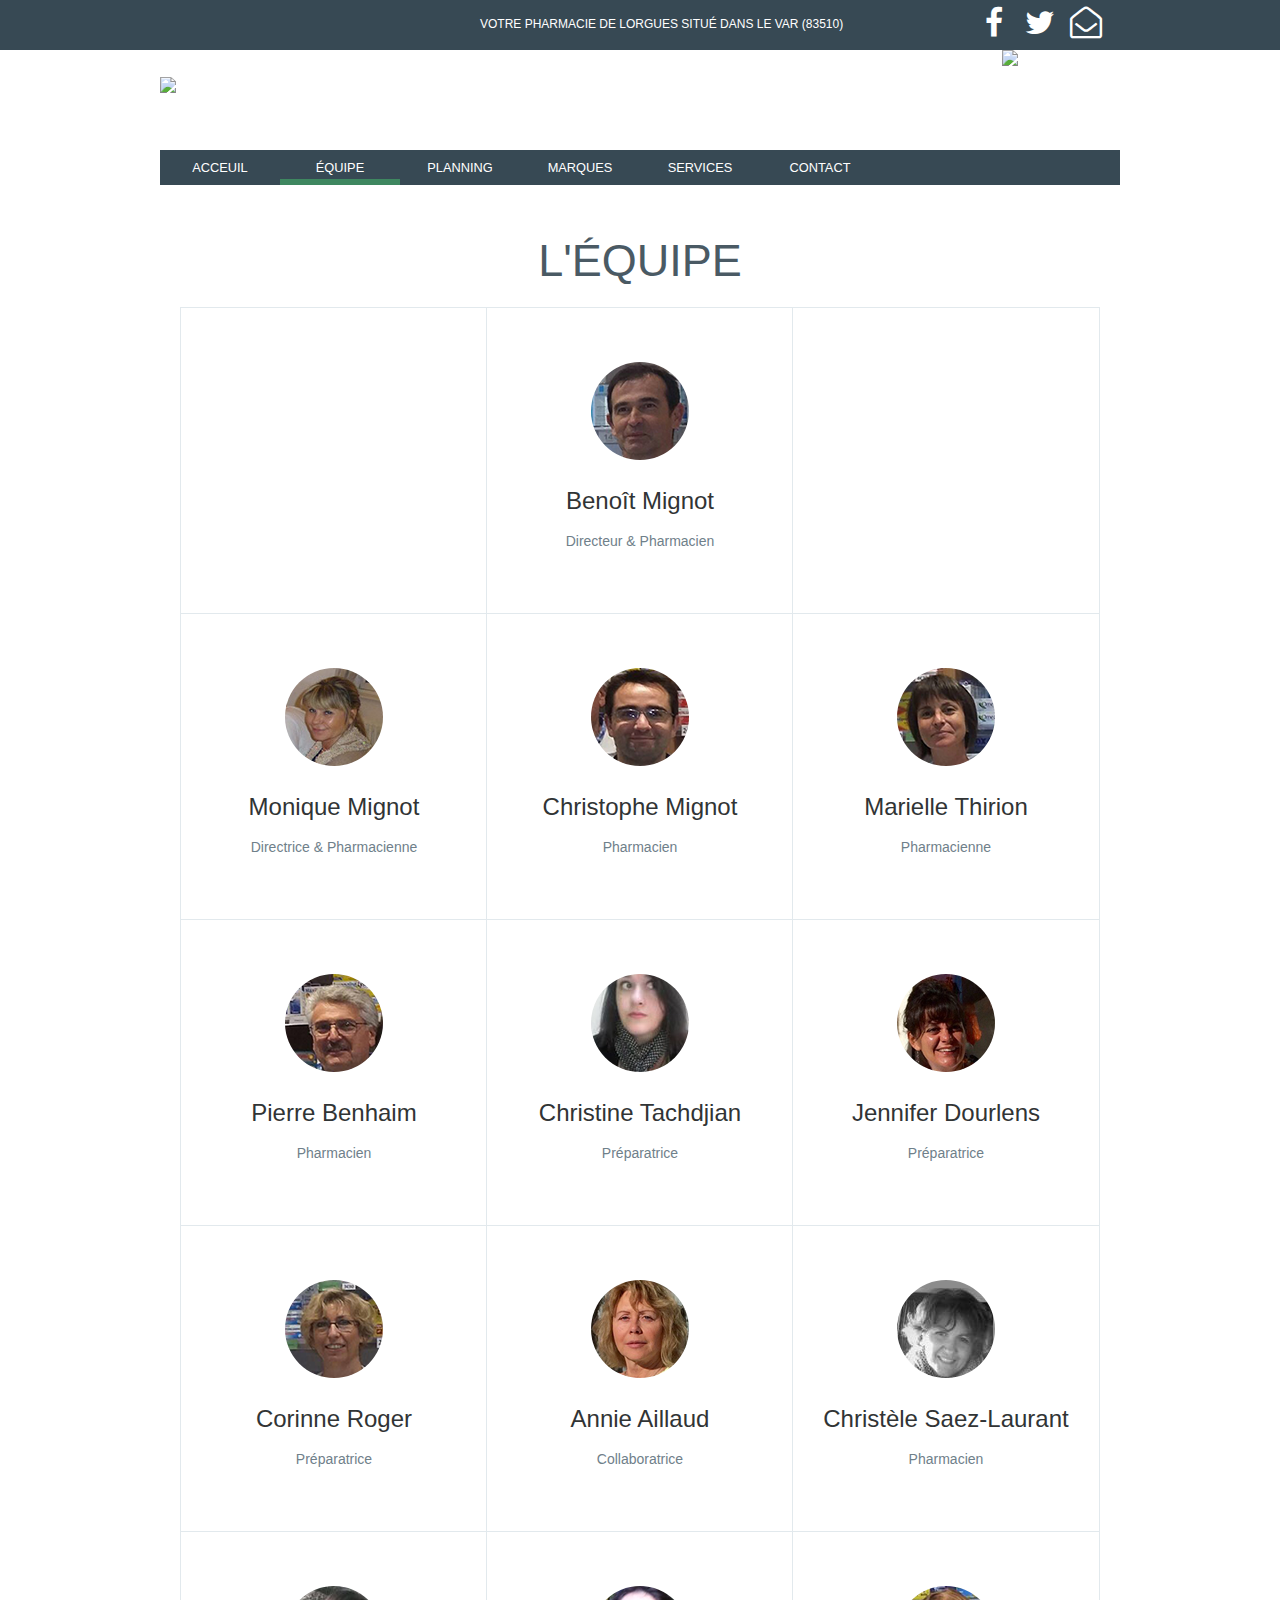
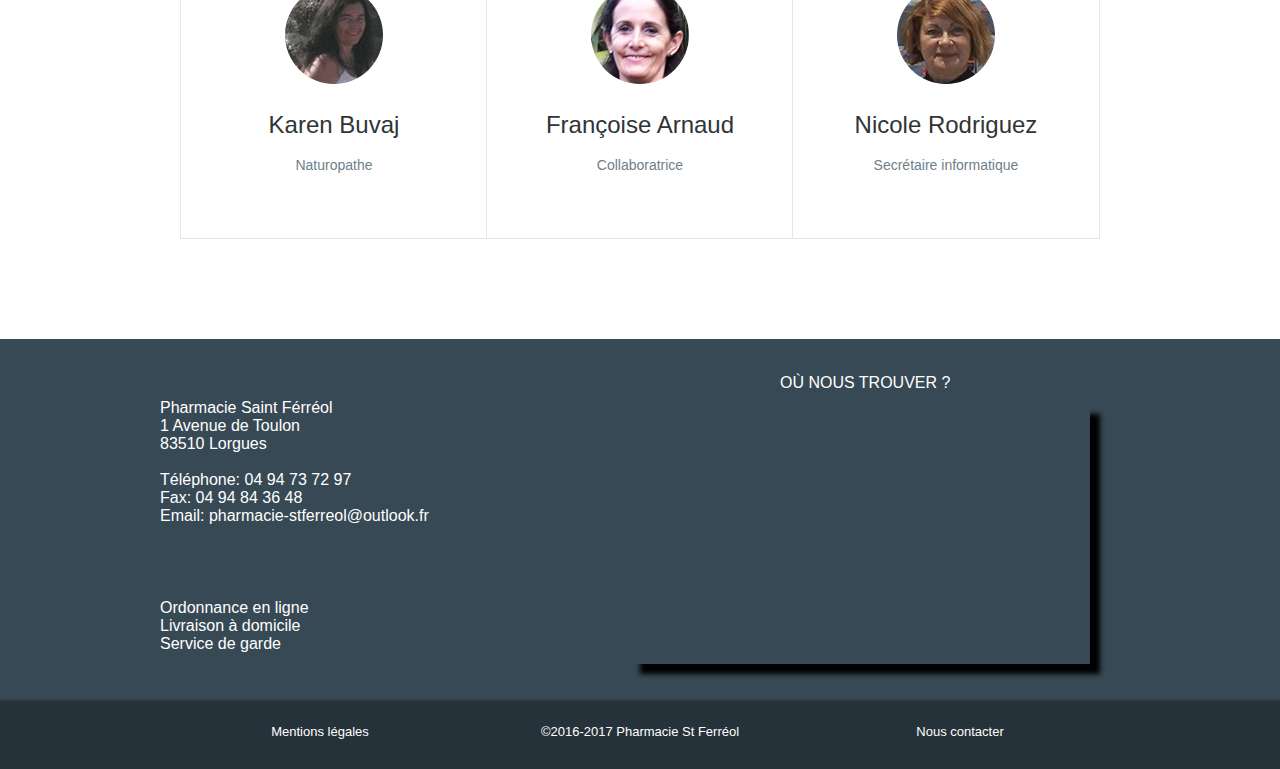
==== commit fac2973e: "reworkGood" ====
--- a/equipe.html
+++ b/equipe.html
@@ -4,163 +4,207 @@
         <meta charset="utf-8" />
         <title>Contact</title>
         <link rel="stylesheet" type="text/css" href="css/equipe.css" />
+        <link rel="stylesheet" href="font-awesome-4.7.0/css/font-awesome.min.css">
     </head>
 
     <nav>
 
-      <div id="header">
-        <p id="headerText">Votre Pharmacie de Lorgues situé dans le Var (83510)</p>
-          <img id="facebook" src="img/Facebook.png" width="32px" height="32px">
-          <img id="twitter" src="img/Twitter.png" width="32px" height="32px">
-          <img id="mail" src="img/mail2.png" width="32px" height="32px">
-      </div>
-
-      <img id="logo" src="img/logoPharmacie.jpg" />
-      <img id="logoCroix" src="img/logoCroix200px.png" />
-
-      <ul id="main">
-        <li> <a id="Acceuil" href="MignotWebSite.html">Acceuil</a></li>
-        <li>équipe</li>
-        <li><a id="Planning" href="Planning/planning.php">Planning</a></li>
-        <li>Marques</li>
-        <li>Services
-          <ul class="drop">
-            <div>
-            <li><a href="Ordonnance_en_ligne/index.php">Ordonnance en ligne</a></li>
-            <li><a href="services/livraison.html">Livraison à domicile</a></li>
-            <li><a href="services/garde.html">Service de garde</a></li>
-            </div>
-          </ul>
-        </li>
-        <li> <a id="ContactUs" href="ContactUs/ContactUs.php">Contact</a></li>
-        <li></li>
-        <li></li>
-        <div id="marker"></div>
+    <div id="header">
+      <p id="headerText">Votre Pharmacie de Lorgues situé dans le Var (83510)</p>
+      <i class="fa fa-facebook fa-2x fa-fw" aria-hidden="true"></i>
+      <i class="fa fa-twitter fa-2x fa-fw" aria-hidden="true"></i>
+      <i class="fa fa-envelope-open-o fa-2x fa-fw" aria-hidden="true"></i>
+    </div>
+
+    <img id="logo" src="img/logoPharmacie.jpg" />
+    <img id="logoCroix" src="img/logoCroix200px.png" />
+
+    <ul id="main">
+      <li> <a id="Acceuil" href="MignotWebSite.html">Acceuil</a></li>
+      <li>équipe</li>
+      <li><a id="Planning" href="Planning/planning.php">Planning</a></li>
+      <li>Marques</li>
+      <li>Services
+        <ul class="drop">
+          <div>
+          <li><a href="services/ordonnance.html">Ordonnance en ligne</a></li>
+          <li><a href="services/livraison.html">Livraison à domicile</a></li>
+          <li><a href="services/garde.html">Service de garde</a></li>
+          </div>
+        </ul>
+      </li>
+      <li> <a id="ContactUs" href="ContactUs/ContactUs.php">Contact</a></li>
+      <li></li>
+      <li></li>
+      <div id="marker"></div>
+    </ul>
+  </nav>
+
+  <div class="container">
+    <div class="at-section">
+      <div class="at-section__title">L'équipe</div>
+    </div>
+    <div data-column='3' class="at-grid">
+<div class="at-column">
+        <div class="at-user">
+          <div class="at-user__avatar"></div>
+          <div class="at-user__name"> </div>
+          <div class="at-user__title"></div>
+        </div>
+      </div>
+      <div class="at-column">
+        <div class="at-user">
+          <div class="at-user__avatar"><img src="img/benoit.png"/></div>
+          <div class="at-user__name">Benoît Mignot </div>
+          <div class="at-user__title">Directeur &amp; Pharmacien</div>
+        </div>
+      </div>
+      <div class="at-column">
+        <div class="at-user">
+          <div class="at-user__avatar"></div>
+          <div class="at-user__name"></div>
+          <div class="at-user__title"></div>
+        </div>
+      </div>
+      <div class="at-column">
+        <div class="at-user">
+          <div class="at-user__avatar"><img src="img/monique.jpg"/></div>
+          <div class="at-user__name">Monique Mignot</div>
+          <div class="at-user__title">Directrice &amp; Pharmacienne</div>
+        </div>
+      </div>
+      <div class="at-column">
+        <div class="at-user">
+          <div class="at-user__avatar"><img src="img/christophe.png"/></div>
+          <div class="at-user__name">Christophe Mignot</div>
+          <div class="at-user__title">Pharmacien</div>
+        </div>
+      </div>
+      <div class="at-column">
+        <div class="at-user">
+          <div class="at-user__avatar"><img src="img/marielle.png"/></div>
+          <div class="at-user__name">Marielle Thirion</div>
+          <div class="at-user__title">Pharmacienne</div>
+        </div>
+      </div>
+      <div class="at-column">
+        <div class="at-user">
+          <div class="at-user__avatar"><img src="img/pierre.png"/></div>
+          <div class="at-user__name">Pierre Benhaim</div>
+          <div class="at-user__title">Pharmacien</div>
+        </div>
+      </div>
+      <div class="at-column">
+        <div class="at-user">
+          <div class="at-user__avatar"><img src="img/christine.jpg"/></div>
+          <div class="at-user__name">Christine Tachdjian</div>
+          <div class="at-user__title">Préparatrice</div>
+        </div>
+      </div>
+      <div class="at-column">
+        <div class="at-user">
+          <div class="at-user__avatar"><img src="img/jenifer.png"/></div>
+          <div class="at-user__name">Jennifer Dourlens</div>
+          <div class="at-user__title">Préparatrice</div>
+        </div>
+      </div>
+      <div class="at-column">
+        <div class="at-user">
+          <div class="at-user__avatar"><img src="img/corinne.png"/></div>
+          <div class="at-user__name">Corinne Roger</div>
+          <div class="at-user__title">Préparatrice</div>
+        </div>
+      </div>
+      <div class="at-column">
+        <div class="at-user">
+          <div class="at-user__avatar"><img src="img/annie.png"/></div>
+          <div class="at-user__name">Annie Aillaud</div>
+          <div class="at-user__title">Collaboratrice</div>
+        </div>
+      </div>
+      <div class="at-column">
+        <div class="at-user">
+          <div class="at-user__avatar"><img src="img/christele.png"/></div>
+          <div class="at-user__name">Christèle Saez-Laurant</div>
+          <div class="at-user__title">Pharmacien</div>
+        </div>
+      </div>
+    <div class="at-column">
+        <div class="at-user">
+          <div class="at-user__avatar"><img src="img/karen.jpg"/></div>
+          <div class="at-user__name">Karen Buvaj</div>
+          <div class="at-user__title">Naturopathe</div>
+        </div>
+      </div>
+    <div class="at-column">
+        <div class="at-user">
+          <div class="at-user__avatar"><img src="img/francoise.png"/></div>
+          <div class="at-user__name">Françoise Arnaud</div>
+          <div class="at-user__title">Collaboratrice</div>
+        </div>
+      </div>
+      <div class="at-column">
+        <div class="at-user">
+          <div class="at-user__avatar"><img src="img/nicole.png"/></div>
+          <div class="at-user__name">Nicole Rodriguez</div>
+          <div class="at-user__title">Secrétaire informatique</div>
+        </div>
+      </div>
+    </div>
+
+  </div>
+
+  <footer>
+
+  <div id="footer-info">
+    <div id="footerZone">
+          <p id="p1"> Où nous trouver ?</p>
+          <p id="p2">Pharmacie Saint Férréol<br>1 Avenue de Toulon<br>83510 Lorgues<br><br>Téléphone: 04 94 73 72 97<br>Fax: 04 94 84 36 48<br>Email: pharmacie-stferreol@outlook.fr</p>
+          <div id="block2">
+            <ul>
+              <li><a href="services/ordonnance.html">Ordonnance en ligne</a></li>
+          <li><a href="services/livraison.html">Livraison à domicile</a></li>
+          <li><a href="services/garde.html">Service de garde</a></li>
+            </ul>
+          </div>
+      <div id="Gmap">
+      <div id="map">
+        <script>
+        function initMap() {
+          var myLatLng = {lat: 43.493127, lng: 6.358338};
+
+          var map = new google.maps.Map(document.getElementById('map'), {
+            zoom: 10,
+            center: myLatLng
+          });
+
+          var marker = new google.maps.Marker({
+            position: myLatLng,
+            map: map,
+            title: 'Hello World!'
+          });
+        }
+      </script>
+      <script async defer
+          src="https://maps.googleapis.com/maps/api/js?key=AIzaSyC8PLo06eCIatA-K4ute1zwzZ96QncKiGk&signed_in=true&callback=initMap"></script>
+    </div>
+  </div>
+  </div>
+  </div>
+  <div id="footer-links">
+    <div id="links">
+      <ul>
+        <li><a id="Mentions" href="mentions_legales.html">Mentions légales</a></li>
       </ul>
-    </nav>
-
-    <div class="container">
-      <div class="at-section">
-        <div class="at-section__title">L'équipe</div>
-      </div>
-      <div data-column='3' class="at-grid">
-        <div class="at-column">
-          <div class="at-user">
-            <div class="at-user__avatar"><img src="https://s3.amazonaws.com/uifaces/faces/twitter/adhamdannaway/128.jpg"/></div>
-            <div class="at-user__name">Benoît Mignot </div>
-            <div class="at-user__title">Directeur &amp; Pharmacien</div>
-          </div>
-        </div>
-        <div class="at-column">
-          <div class="at-user">
-            <div class="at-user__avatar"><img src="https://s3.amazonaws.com/uifaces/faces/twitter/rem/128.jpg"/></div>
-            <div class="at-user__name">Monique Mignot</div>
-            <div class="at-user__title">Directrice &amp; Pharmacienne</div>
-          </div>
-        </div>
-        <div class="at-column">
-          <div class="at-user">
-            <div class="at-user__avatar"><img src="https://s3.amazonaws.com/uifaces/faces/twitter/boheme/128.jpg"/></div>
-            <div class="at-user__name">Christophe Mignot</div>
-            <div class="at-user__title">Pharmacien</div>
-          </div>
-        </div>
-        <div class="at-column">
-          <div class="at-user">
-            <div class="at-user__avatar"><img src="https://s3.amazonaws.com/uifaces/faces/twitter/ok/128.jpg"/></div>
-            <div class="at-user__name">Marielle Thirion</div>
-            <div class="at-user__title">Pharmacienne</div>
-          </div>
-        </div>
-        <div class="at-column">
-          <div class="at-user">
-            <div class="at-user__avatar"><img src="https://s3.amazonaws.com/uifaces/faces/twitter/jsa/128.jpg"/></div>
-            <div class="at-user__name">Pierre Benhaim</div>
-            <div class="at-user__title">Pharmacien</div>
-          </div>
-        </div>
-        <div class="at-column">
-          <div class="at-user">
-            <div class="at-user__avatar"><img src="https://s3.amazonaws.com/uifaces/faces/twitter/marcogomes/128.jpg"/></div>
-            <div class="at-user__name">Christine Tachdjian</div>
-            <div class="at-user__title">Préparatrice</div>
-          </div>
-        </div>
-        <div class="at-column">
-          <div class="at-user">
-            <div class="at-user__avatar"><img src="https://s3.amazonaws.com/uifaces/faces/twitter/dancounsell/128.jpg"/></div>
-            <div class="at-user__name">Jennifer Dourlens</div>
-            <div class="at-user__title">Préparatrice</div>
-          </div>
-        </div>
-        <div class="at-column">
-          <div class="at-user">
-            <div class="at-user__avatar"><img src="https://s3.amazonaws.com/uifaces/faces/twitter/kolage/128.jpg"/></div>
-            <div class="at-user__name">Corinne Roger</div>
-            <div class="at-user__title">Préparatrice</div>
-          </div>
-        </div>
-        <div class="at-column">
-          <div class="at-user">
-            <div class="at-user__avatar"><img src="https://s3.amazonaws.com/uifaces/faces/twitter/tonychester/128.jpg"/></div>
-            <div class="at-user__name">Drissia Sebaa-Pitou</div>
-            <div class="at-user__title">Préparatrice</div>
-          </div>
-        </div>
-      </div>
-    </div>
-
-    <footer>
-
-    <div id="footer-info">
-      <div id="footerZone">
-            <p id="p1"> Où nous trouver ?</p>
-            <p id="p2">Pharmacie Saint Férréol<br>1 Avenue de Toulon<br>83510 Lorgues<br><br>Téléphone: 04 94 73 72 97<br>Fax: 04 94 84 36 48<br>Email: pharmacie-stferreol@outlook.fr</p>
-            <div id="block2">
-              <ul>
-                <li><a href="Ordonnance_en_ligne/index.php">Ordonnance en ligne</a></li>
-            <li><a href="services/livraison.html">Livraison à domicile</a></li>
-            <li><a href="services/garde.html">Service de garde</a></li>
-              </ul>
-            </div>
-        <div id="Gmap">
-        <div id="map">
-          <script>
-          function initMap() {
-            var myLatLng = {lat: 43.493127, lng: 6.358338};
-
-            var map = new google.maps.Map(document.getElementById('map'), {
-              zoom: 10,
-              center: myLatLng
-            });
-
-            var marker = new google.maps.Marker({
-              position: myLatLng,
-              map: map,
-              title: 'Hello World!'
-            });
-          }
-        </script>
-        <script async defer
-            src="https://maps.googleapis.com/maps/api/js?key=AIzaSyC8PLo06eCIatA-K4ute1zwzZ96QncKiGk&signed_in=true&callback=initMap"></script>
-      </div>
-    </div>
-    </div>
-    </div>
-    <div id="footer-links">
-      <div id="links">
-        <ul>
-          <li><a id="Mentions" href="mentions_legales.html">Mentions légales</a></li>
-        </ul>
-        <ul>
-          <li>©2016-2016 Pharmacie St Ferréol</li>
-        </ul>
-        <ul>
-          <li>Nous contacter</li>
-        </ul>
-      <div>
-    </div>
-
-    </footer>
+      <ul>
+        <li>©2016-2017 Pharmacie St Ferréol</li>
+      </ul>
+      <ul>
+          <li><a id="Mentions" href="ContactUs/ContactUs.php">Nous contacter</li>
+      </ul>
+    <div>
+  </div>
+
+  </footer>
 
 </html>
--- a/css/equipe.css
+++ b/css/equipe.css
@@ -41,32 +41,21 @@
   padding-left: 842px;
 }
 
-#facebook {
-margin-left: 834px;
-margin-top: 8px;
-}
-
-#facebook:hover {
-  text-decoration: underline;
-background-color: #3E8760;
-}
-
-#twitter {
-margin-left: 10px;
-margin-top: 8px;
-}
-
-#twitter:hover {
-background-color: #3E8760;
-}
-
-#mail {
-margin-left: 10px;
-margin-top: 8px;
-}
-
-#mail:hover {
-background-color: #3E8760;
+.fa-facebook:hover {
+  color: #3B5998;
+}
+
+.fa-facebook {
+  margin-top: 7px;
+  margin-left: 800px;
+}
+
+.fa-twitter:hover {
+  color: #33CCFF;
+}
+
+.fa-envelope-open-o:hover {
+  color: #DD4B39;
 }
 
 #main {
@@ -125,7 +114,7 @@
 }
 
 .drop div li a {
-  text-decoration : none; 
+  text-decoration : none;
   color :white;
 }
 
@@ -608,7 +597,7 @@
   font-family: 'Open Sans', sans-serif;
   color: white;
   text-align: center;
-} 
+}
 #equipe {
   text-decoration:none;
   font-family: 'Open Sans', sans-serif;
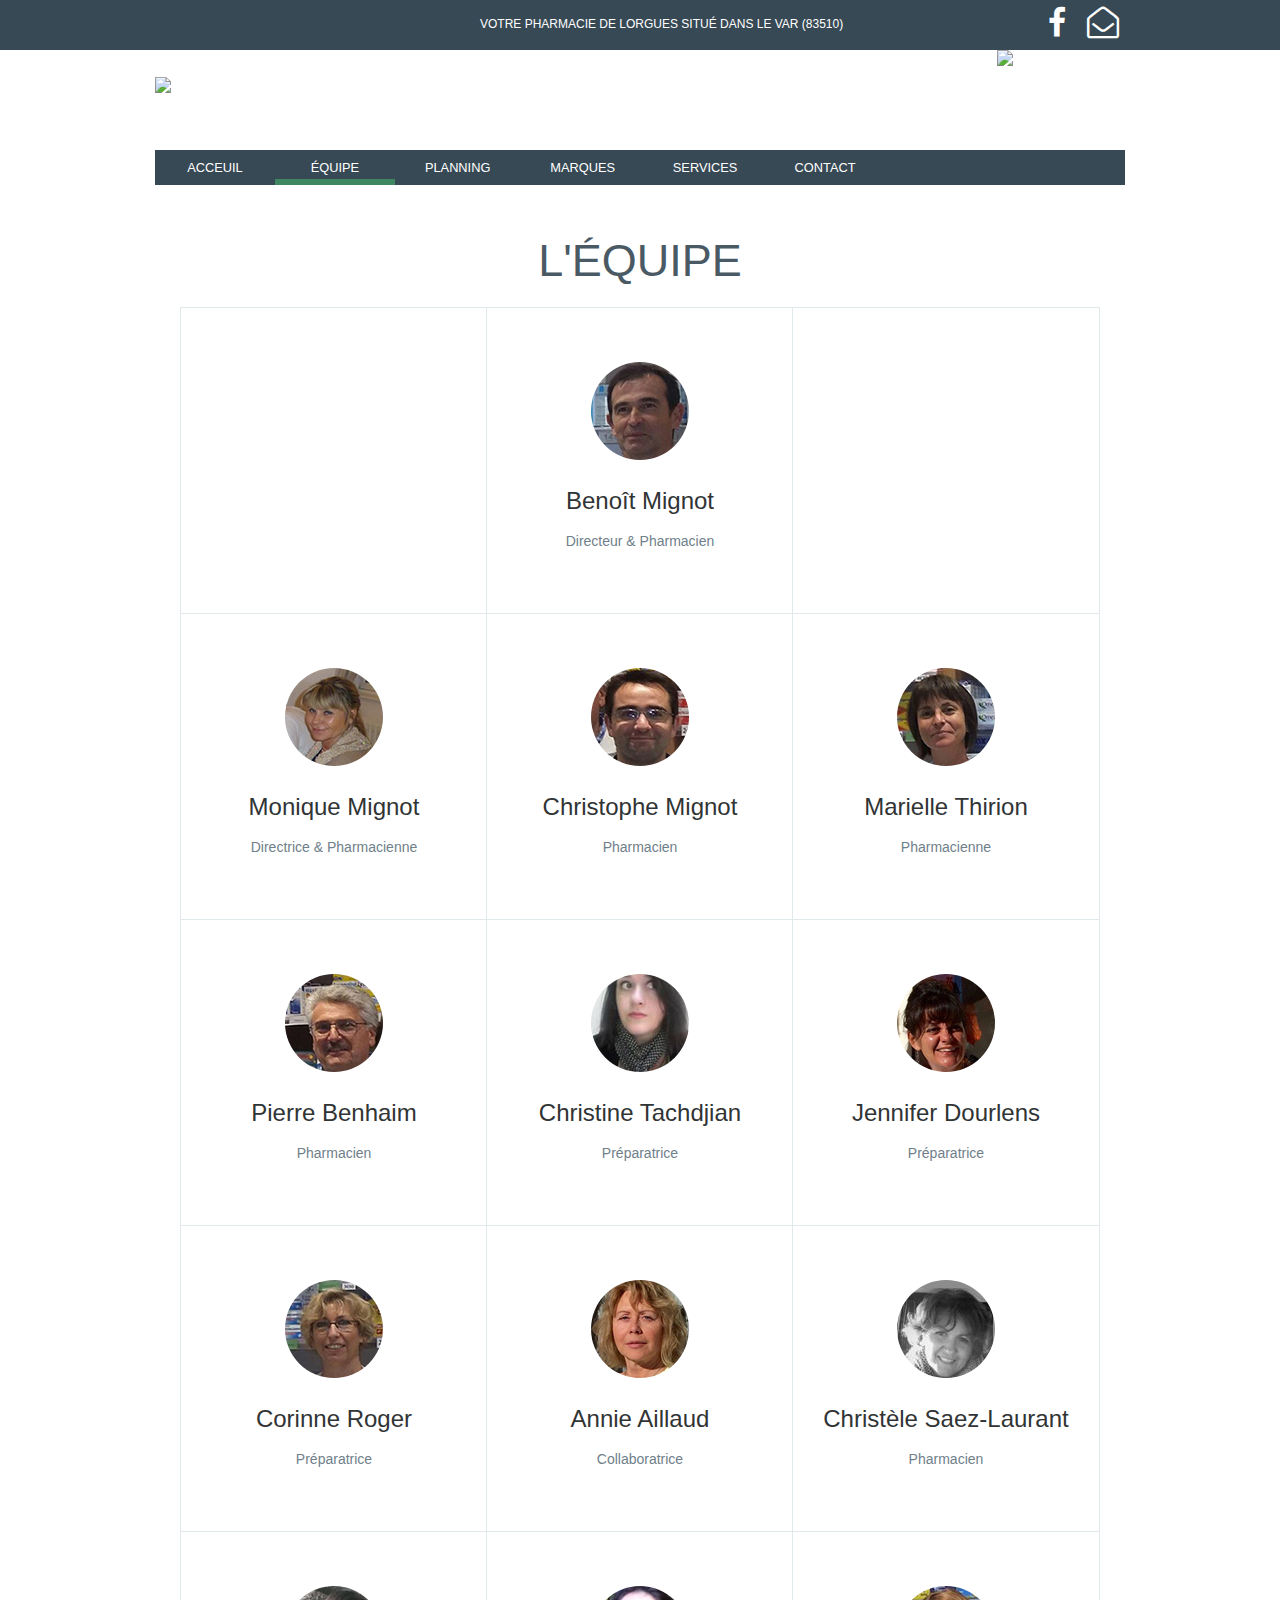
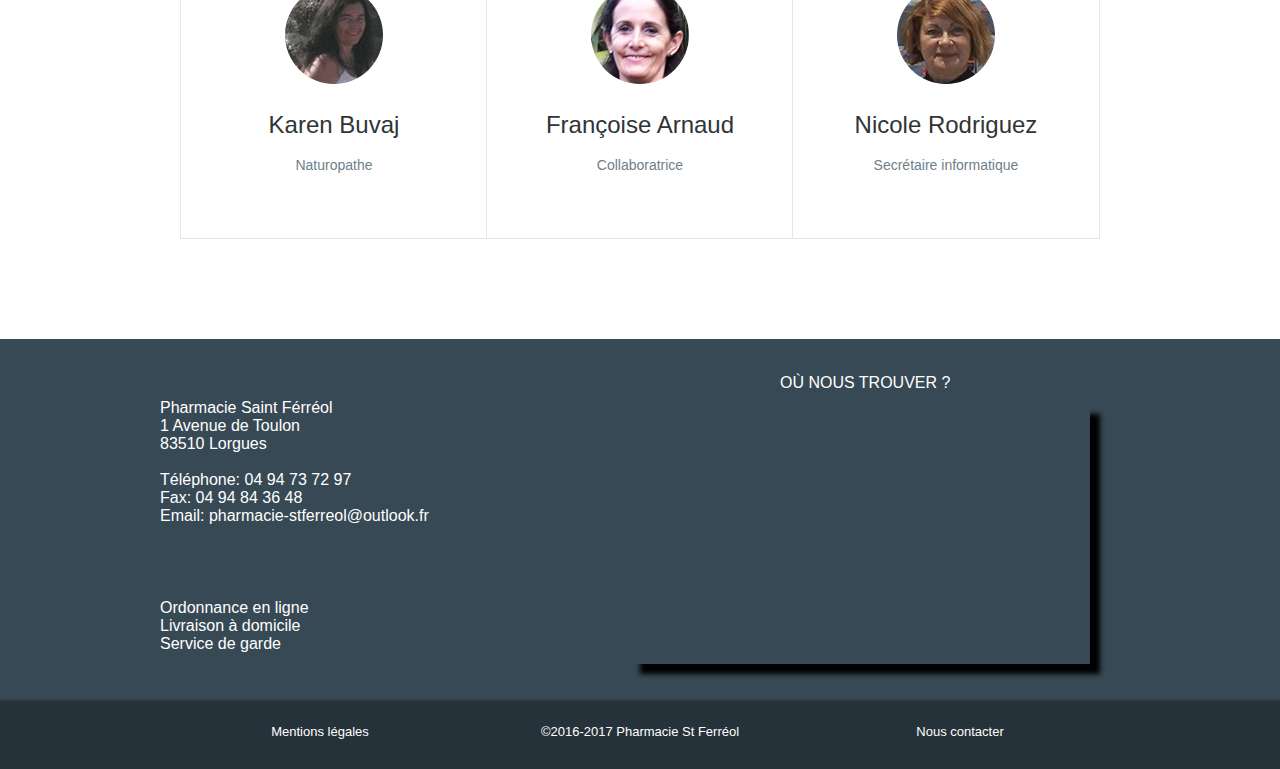
==== commit 2d7554e0: "remove twitter logo, and fix some problems" ====
--- a/equipe.html
+++ b/equipe.html
@@ -8,37 +8,35 @@
     </head>
 
     <nav>
-
-    <div id="header">
-      <p id="headerText">Votre Pharmacie de Lorgues situé dans le Var (83510)</p>
-      <i class="fa fa-facebook fa-2x fa-fw" aria-hidden="true"></i>
-      <i class="fa fa-twitter fa-2x fa-fw" aria-hidden="true"></i>
-      <i class="fa fa-envelope-open-o fa-2x fa-fw" aria-hidden="true"></i>
-    </div>
-
-    <img id="logo" src="img/logoPharmacie.jpg" />
-    <img id="logoCroix" src="img/logoCroix200px.png" />
-
-    <ul id="main">
-      <li> <a id="Acceuil" href="MignotWebSite.html">Acceuil</a></li>
-      <li>équipe</li>
-      <li><a id="Planning" href="Planning/planning.php">Planning</a></li>
-      <li>Marques</li>
-      <li>Services
-        <ul class="drop">
-          <div>
-          <li><a href="services/ordonnance.html">Ordonnance en ligne</a></li>
-          <li><a href="services/livraison.html">Livraison à domicile</a></li>
-          <li><a href="services/garde.html">Service de garde</a></li>
-          </div>
-        </ul>
-      </li>
-      <li> <a id="ContactUs" href="ContactUs/ContactUs.php">Contact</a></li>
-      <li></li>
-      <li></li>
-      <div id="marker"></div>
-    </ul>
-  </nav>
+      <div id="header">
+        <p id="headerText">Votre Pharmacie de Lorgues situé dans le Var (83510) </p>
+          <i class="fa fa-facebook fa-2x fa-fw" aria-hidden="true"></i>
+          <i class="fa fa-envelope-open-o fa-2x fa-fw" aria-hidden="true"></i>
+      </div>
+
+      <img id="logo" src="img/logoPharmacie.jpg" />
+      <img id="logoCroix" src="img/logoCroix200px.png" />
+
+      <ul id="main">
+        <li> <a id="Acceuil" href="index.html">Acceuil</a></li>
+        <li><a id="equipe" href="equipe.html">équipe</a></li>
+        <li><a id="Planning" href="Planning/planning.php">Planning</a></li>
+        <li><a id="Marques" href="Marques/marques.php">Marques</a></li>
+        <li id="Services">Services
+          <ul class="drop">
+            <div>
+            <li><a href="services/ordonnance.html">Ordonnance en ligne</a></li>
+            <li><a href="services/livraison.html">Livraison à domicile</a></li>
+            <li><a href="services/garde.html">Service de garde</a></li>
+            </div>
+          </ul>
+        </li>
+        <li> <a id="ContactUs" href="ContactUs/ContactUs.php">Contact</a></li>
+        <li></li>
+        <li></li>
+        <div id="marker"></div>
+      </ul>
+    </nav>
 
   <div class="container">
     <div class="at-section">
--- a/css/equipe.css
+++ b/css/equipe.css
@@ -47,11 +47,7 @@
 
 .fa-facebook {
   margin-top: 7px;
-  margin-left: 800px;
-}
-
-.fa-twitter:hover {
-  color: #33CCFF;
+  margin-left: 880px;
 }
 
 .fa-envelope-open-o:hover {
@@ -225,10 +221,10 @@
   transform: translate(0, 0);
 }
 #main li:nth-child(4):hover ~ #marker {
-  -webkit-transform: translate(360px, 0);
-  -moz-transform: translate(360px, 0);
-  -ms-transform: translate(360px, 0);
-  transform: translate(360px, 0);
+  -webkit-transform: translate(370px, 0);
+  -moz-transform: translate(370px, 0);
+  -ms-transform: translate(370px, 0);
+  transform: translate(370px, 0);
 }
 
 #main li:nth-child(5):hover ul div {
@@ -238,10 +234,10 @@
   transform: translate(0, 0);
 }
 #main li:nth-child(5):hover ~ #marker {
-  -webkit-transform: translate(480px, 0);
-  -moz-transform: translate(480px, 0);
-  -ms-transform: translate(480px, 0);
-  transform: translate(480px, 0);
+  -webkit-transform: translate(490px, 0);
+  -moz-transform: translate(490px, 0);
+  -ms-transform: translate(490px, 0);
+  transform: translate(490px, 0);
 }
 
 #main li:nth-child(6):hover ul div a {
@@ -252,10 +248,10 @@
 }
 
 #main li:nth-child(6):hover ~ #marker {
-  -webkit-transform: translate(600px, 0);
-  -moz-transform: translate(600px, 0);
-  -ms-transform: translate(600px, 0);
-  transform: translate(600px, 0);
+  -webkit-transform: translate(610px, 0);
+  -moz-transform: translate(610px, 0);
+  -ms-transform: translate(610px, 0);
+  transform: translate(610px, 0);
 }
 
 #main li:nth-child(7):hover {
@@ -591,18 +587,30 @@
   font-family: 'Open Sans', sans-serif;
   color: white;
   text-align: center;
-}
+  padding: 10px;
+}
+
+#Marques {
+  text-decoration:none;
+  font-family: 'Open Sans', sans-serif;
+  color: white;
+  text-align: center;
+  padding: 10px;
+}
+
 #Planning{
   text-decoration:none;
   font-family: 'Open Sans', sans-serif;
   color: white;
   text-align: center;
+  padding: 10px;
 }
 #equipe {
   text-decoration:none;
   font-family: 'Open Sans', sans-serif;
   color: white;
   text-align: center;
+  padding: 10px;
 }
 
 #links {
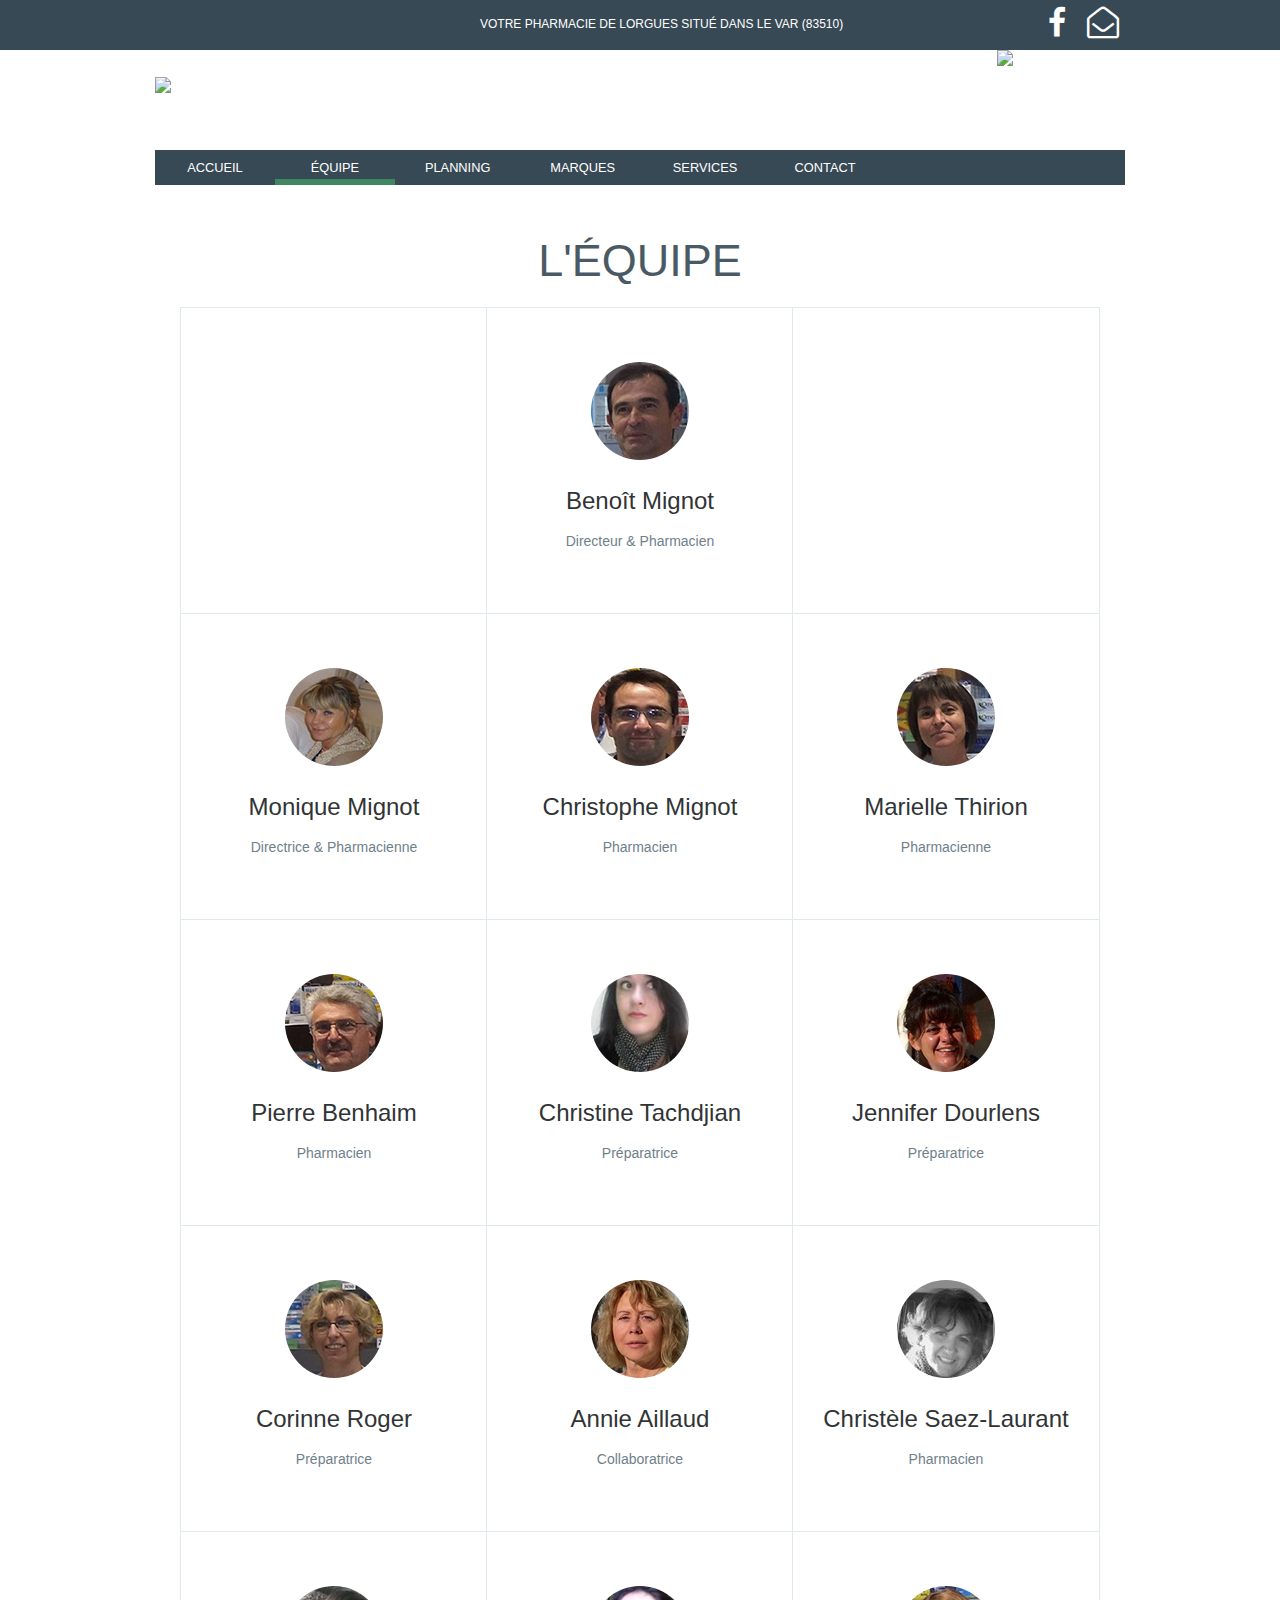
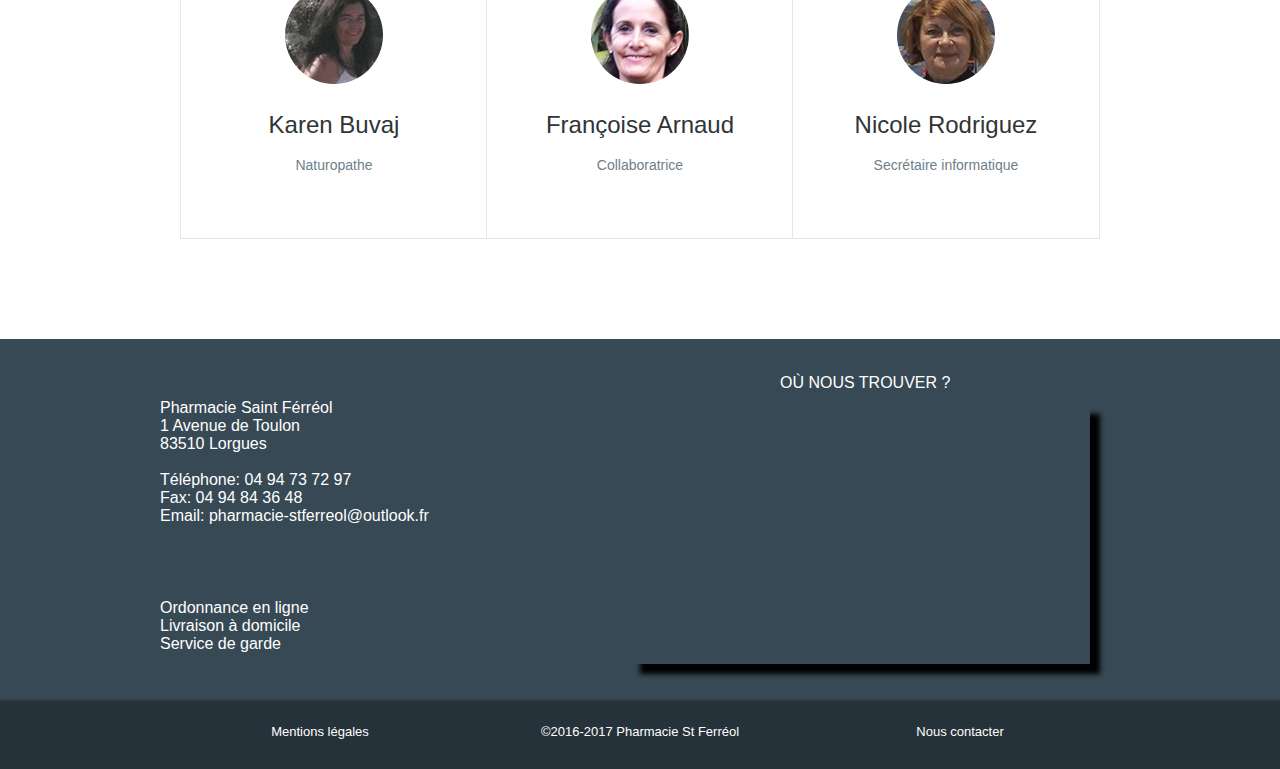
==== commit be8a4498: "fix bug mentions legales + favicon all pages + fix bug position marker" ====
--- a/equipe.html
+++ b/equipe.html
@@ -2,7 +2,8 @@
 <html>
     <head>
         <meta charset="utf-8" />
-        <title>Contact</title>
+        <title>Equipe - Pharmacie Saint Ferréol</title>
+        <link rel="icon" href="img/favicon.ico" type="image/x-icon" />
         <link rel="stylesheet" type="text/css" href="css/equipe.css" />
         <link rel="stylesheet" href="font-awesome-4.7.0/css/font-awesome.min.css">
     </head>
@@ -10,7 +11,7 @@
     <nav>
       <div id="header">
         <p id="headerText">Votre Pharmacie de Lorgues situé dans le Var (83510) </p>
-          <i class="fa fa-facebook fa-2x fa-fw" aria-hidden="true"></i>
+          <a id="facebookLink" href="https://www.facebook.com/pharmaciesaintferreol/"><i class="fa fa-facebook fa-2x fa-fw" aria-hidden="true"></i></a>
           <i class="fa fa-envelope-open-o fa-2x fa-fw" aria-hidden="true"></i>
       </div>
 
@@ -18,7 +19,7 @@
       <img id="logoCroix" src="img/logoCroix200px.png" />
 
       <ul id="main">
-        <li> <a id="Acceuil" href="index.html">Acceuil</a></li>
+        <li> <a id="Accueil" href="index.html">Accueil</a></li>
         <li><a id="equipe" href="equipe.html">équipe</a></li>
         <li><a id="Planning" href="Planning/planning.php">Planning</a></li>
         <li><a id="Marques" href="Marques/marques.php">Marques</a></li>
--- a/css/equipe.css
+++ b/css/equipe.css
@@ -9,6 +9,11 @@
   font-family: 'Open Sans', sans-serif;
   color: white;
   text-align: center;
+}
+
+#facebookLink {
+  text-decoration: none;
+  color: inherit;
 }
 
 #headerText {
@@ -582,7 +587,7 @@
   height: 70px;
 }
 
-#Acceuil {
+#Accueil {
   text-decoration:none;
   font-family: 'Open Sans', sans-serif;
   color: white;
